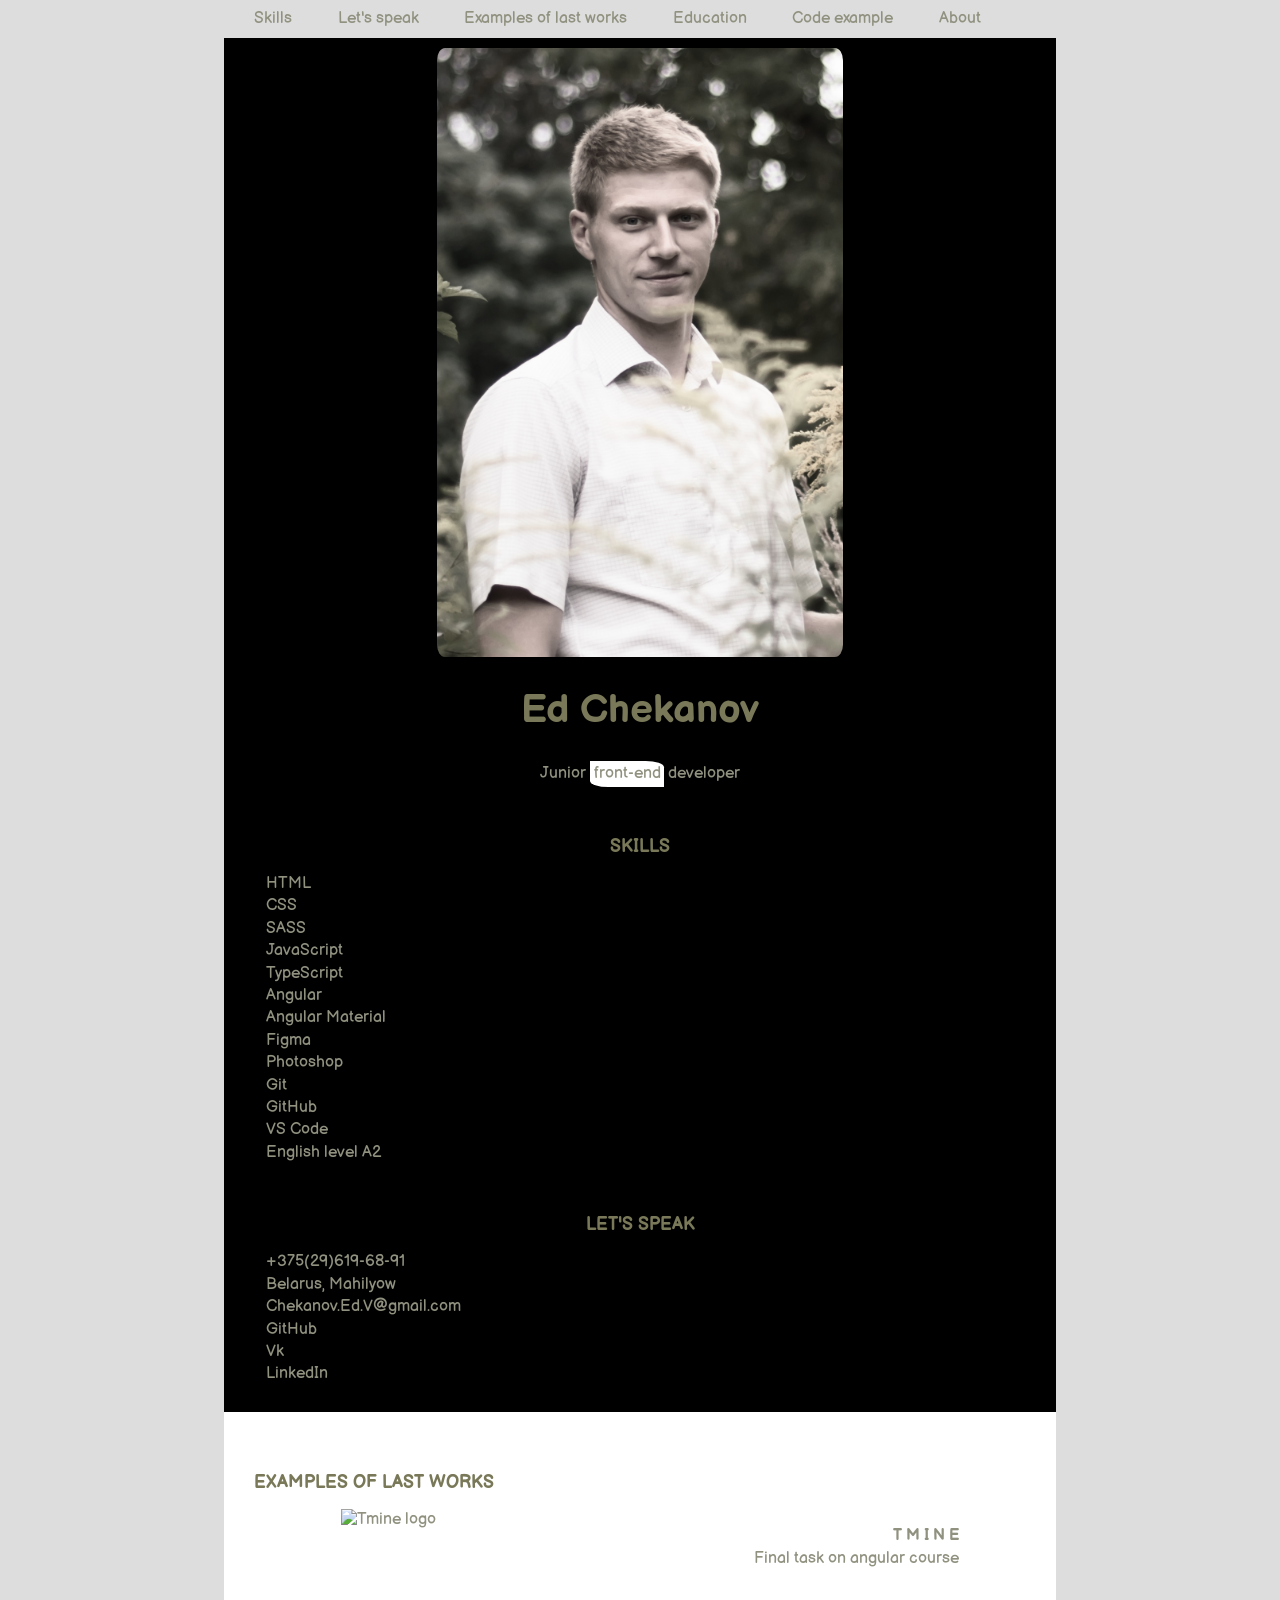
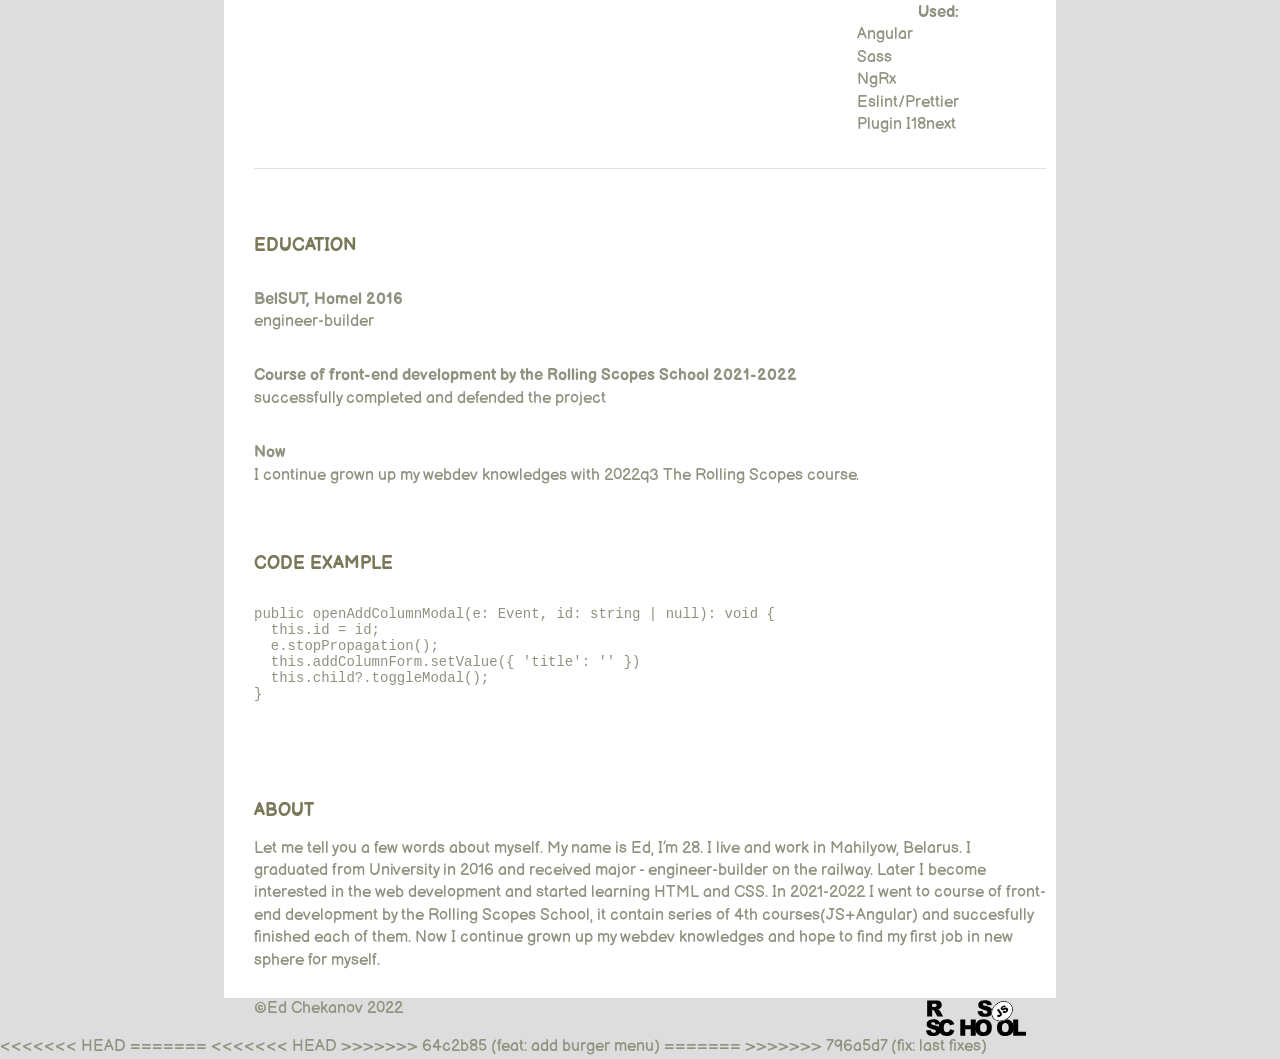
==== index.html @ 014e9450 "fix: text mistake" ====
<!DOCTYPE html>
<html lang="en">
  <head>
    <meta charset="UTF-8" />
    <meta http-equiv="X-UA-Compatible" content="IE=edge" />
    <meta name="viewport" content="width=device-width, initial-scale=1.0" />
    <link
      rel="stylesheet"
      href="//cdnjs.cloudflare.com/ajax/libs/highlight.js/9.15.9/styles/default.min.css"
    />
    <script src="//cdnjs.cloudflare.com/ajax/libs/highlight.js/9.15.9/highlight.min.js"></script>
    <script>
      hljs.initHighlightingOnLoad();
    </script>
    <link rel="preconnect" href="https://fonts.gstatic.com" />
    <link
      href="https://fonts.googleapis.com/css2?family=Balsamiq+Sans&display=swap"
      rel="stylesheet"
    />
    <link rel="shortcut icon" href="images/favicon.png" type="image/x-icon" />
    <link rel="stylesheet" type="text/css" href="styles/reseter.min.css" />
    <link rel="stylesheet" type="text/css" href="styles/main.css" />
    <title>Ed Chekanov</title>
  </head>

  <body>
    <div class="container">
      <header>
        <nav>
          <ul class="nav">
            <li class="nav-item">
              <a class="link scroll" href="#skills">Skills</a>
            </li>
            <!-- /.nav-item -->
            <li class="nav-item">
              <a class="link scroll" href="#speak">Let's speak</a>
            </li>
            <!-- /.nav-item -->
            <li class="nav-item">
              <a class="link scroll" href="#lastWorks"
                >Examples of last works</a
              >
            </li>
            <!-- /.nav-item -->
            <li class="nav-item">
              <a class="link scroll" href="#education">Education</a>
            </li>
            <!-- /.nav-item -->
            <li class="nav-item">
              <a class="link scroll" href="#code">Code example</a>
            </li>
            <!-- /.nav-item -->
            <li class="nav-item">
              <a class="link scroll" href="#about">About</a>
            </li>
            <!-- /.nav-item -->
            <li class="nav-item"></li>
            <!-- /.nav-item -->
          </ul>
          <!-- /.nav -->
        </nav>
        <button type="button" class="burger_btn open_burger">
          <span class="line"></span>
          <span class="line"></span>
          <span class="line"></span>
        </button>
      </header>
      <main>
        <section class="col-info">
          <img
            src="images/Ed-photo.jpg"
            alt="photo: Ed Chekanov"
            class="photo"
          />
          <h1 class="heading">Ed Chekanov</h1>
          <!-- /.heading -->
          <p class="subheading">Junior <mark>front-end</mark> developer</p>
          <!-- /.subheading -->
          <h2 id="skills" class="title">Skills</h2>
          <!-- /.title -->
          <ul class="skills list">
            <li>HTML</li>
            <li>CSS</li>
            <li>SASS</li>
            <li>JavaScript</li>
            <li>TypeScript</li>
            <li>Angular</li>
            <li>Angular Material</li>
            <li>Figma</li> 
            <li>Photoshop</li> 
            <li>Git</li> 
            <li>GitHub</li> 
            <li>VS Code</li>  
            <li>English level A2</li>
          </ul>
          <!-- /.skills.list -->
          <h2 id="speak" class="title">Let's speak</h2>
          <!-- /.title -->
          <ul class="list contacts">
            <li>
              <a href="tel:+375296196891" class="link"> +375(29)619-68-91 </a>
            </li>
            <li>Belarus, Mahilyow</li>
            <li>
              <a href="mailto:Chekanov.Ed.V@gmail.com" class="link">
                Chekanov.Ed.V@gmail.com
              </a>
            </li>
            <li>
              <a href="https://github.com/EdChekanov" class="link"> GitHub </a>
            </li>
            <li>
              <a href="https://vk.com/ed_chekanov" class="link"> Vk </a>
            </li>
            <li>
              <a
                href="https://www.linkedin.com/in/ed-chekanov-ab992422a/"
                class="link"
              >
                LinkedIn
              </a>
            </li>
          </ul>
          <!-- /.list contacts -->
        </section>
        <!-- /.col-info -->
        <section class="col-about">
          <h2 id="lastWorks" class="title">Examples of last works</h2>
          <!-- /.title -->
          <article class="works">
            <div class="works_img">
              <a
                href="https://github.com/EdChekanov/project-management-app"
                target="_blank"
              >
                <img src="https://raw.githubusercontent.com/EdChekanov/project-management-app/main/src/assets/images/tmine/TMINE_free-file%20(1).png" 
                     alt="Tmine logo"
                     class="hover">
              </a>
            </div>
            <div class="works_text">
              <h3 class="subtitle">T M I N E</h3>
              <!-- /.subtitle -->
              <p class="text">
                Final task on angular course
              </p>
              <!-- /.text -->
              <h3 class="subtitle">Used:</h3>
              <!-- /.subtitle -->
              <ul>
                <li class="text">Angular</li>
                <li class="text">Sass</li>
                <li class="text">NgRx</li>
                <li class="text">Eslint/Prettier</li>
                <li class="text">Plugin I18next</li>
              </ul>
            </div>
          </article>
          <hr>
          <h2 id="education" class="title">Education</h2>
          <!-- /.title -->
          <h3 class="subtitle">BelSUT, Homel 2016</h3>
          <!-- /.subtitle -->
          <p class="text">engineer-builder</p>
          <!-- /.text -->
          <h3 class="subtitle">Course of front-end development by the Rolling Scopes School 2021-2022</h3>
          <!-- /.subtitle -->
          <p class="text">successfully completed and defended the project</p>
          <!-- /.text -->
          <h3 class="subtitle">Now</h3>
          <!-- /.subtitle -->
          <p class="text">
            I continue grown up my webdev knowledges with 2022q3 The Rolling Scopes course.
          </p>
          <!-- /.text -->
          <h2 id="code" class="title">Code example</h2>
          <!-- /.title -->
          <pre class="text">
            <code class="ts">
public openAddColumnModal(e: Event, id: string | null): void {
  this.id = id;
  e.stopPropagation();
  this.addColumnForm.setValue({ 'title': '' })
  this.child?.toggleModal();
}
            </code>
          </pre>
          <!-- /.text -->
          <h2 id="about" class="title">About</h2>
          <!-- /.title -->
          <p class="text">
            Let me tell you a few words about myself. My name is Ed, I’m 28. I live and work in Mahilyow, Belarus.
            I graduated from University in 2016 and received major - engineer-builder on the railway. 
            Later I become interested in the web development and started learning HTML and CSS. 
            In 2021-2022 I went to course of front-end development by the Rolling Scopes School, it contain series of 4th courses(JS+Angular) and succesfully finished each of them. 
            Now I continue grown up my webdev knowledges and hope to find my first job in new sphere for myself.
          </p>
          <!-- /.text -->
        </section>
        <!-- /.col-about -->
      </main>
      <footer>
        <p class="text">
          <a href="https://github.com/EdChekanov" class="link"
            >&copy;Ed Chekanov</a
          >
          <!-- /.link -->
          2022
        </p>
        <!-- /.text -->
        <a href="https://rs.school/js/"
          ><img
            class="rss hover"
            src="images/rs_school_js.svg"
            alt="logo: rolling scope school"
        /></a>
      </footer>
    </div>
<<<<<<< HEAD
    <script src="script/scroll.js"></script>
    <script src="script/header-height.js"></script>
    <script src="script/main.js"></script>
=======
    <script src="scripts/scroll.js"></script>
    <script src="scripts/header-height.js"></script>
    <script src="scripts/burger.js"></script>
<<<<<<< HEAD
>>>>>>> 64c2b85 (feat: add burger menu)
=======
    <script src="scripts/score.js"></script>
>>>>>>> 796a5d7 (fix: last fixes)
  </body>
</html>
---- styles/reseter.min.css ----
@charset "UTF-8";*,::after,::before{box-sizing:border-box;scroll-behavior:auto}@media (prefers-reduced-motion:reduce){*,::after,::before{-webkit-animation-delay:-1ms;animation-delay:-1ms;-webkit-animation-duration:1ms;animation-duration:1ms;-webkit-animation-iteration-count:1;animation-iteration-count:1;background-attachment:initial;transition-delay:0s;transition-duration:0s}}html{font:400 1rem/1.5 system-ui,-apple-system,"Segoe UI",Roboto,Ubuntu,Cantarell,"Noto Sans",sans-serif,"Apple Color Emoji","Segoe UI Emoji","Segoe UI Symbol","Noto Color Emoji";background:inherit;vertical-align:baseline;word-break:normal;color:inherit;-webkit-text-size-adjust:100%;-webkit-tap-highlight-color:transparent}body{margin:0}article,aside,details,figcaption,figure,footer,header,hgroup,menu,nav,section{display:block}[tabindex="-1"]:focus:not(:focus-visible){outline:0}hr{margin:1rem 0;color:inherit;background-color:currentColor;border:0;opacity:.25;overflow:visible}hr:not([size]){height:1px}h1,h2,h3,h4,h5,h6{margin:0 initial .5rem;font:inherit inherit 500 unset/1.2 inherit}h1{font-size:calc(1.375rem + 1.5vw)}@media (min-width:1200px){h1{font-size:2.5rem}}h2{font-size:calc(1.325rem + .9vw)}@media (min-width:1200px){h2{font-size:2rem}}h3{font-size:calc(1.3rem + .6vw)}@media (min-width:1200px){h3{font-size:1.75rem}}h4{font-size:calc(1.275rem + .3vw)}@media (min-width:1200px){h4{font-size:1.5rem}}h5{font-size:1.25rem}h6{font-size:1rem}p{margin:0 0 1rem}abbr[data-bs-original-title],abbr[title],acronym[data-bs-original-title],acronym[title]{-webkit-text-decoration:underline dotted;text-decoration:underline dotted;cursor:help;-webkit-text-decoration-skip-ink:none;text-decoration-skip-ink:none}address{font:normal inherit inherit/inherit inherit;margin:0 0 1rem}ol,ul{padding-left:2rem}dl,ol,ul{margin:0 0 1rem}ol ol,ol ul,ul ol,ul ul{margin:0}nav li{list-style:none;padding:0}nav li::before{content:"​"}dt{font-weight:700}dd{margin-bottom:.5rem;margin-left:0}blockquote{margin:0 0 1rem}b,strong{font-weight:700}small{font-size:.875em}mark{padding:.2em;background-color:currentColor}sub,sup{position:relative;font-size:.75em;line-height:0;vertical-align:baseline}sub{bottom:-.25em}sup{top:-.5em}a{cursor:pointer;color:#3333e1;background-color:transparent;text-decoration:none;word-break:break-word}a:hover{color:#3434e0;text-decoration:underline}a:focus{outline:thin dotted}a:not([href]):not([class]):hover,a:not([href]):not(class){cursor:default;color:inherit;text-decoration:none}[tabindex],a,area,button,input,label,select,summary,textarea{touch-action:manipulation}code,kbd,pre,samp{font:1.05em "Fira Code","Cascadia Code",Consolas,Inconsolata,Monaco,Menlo,"Noto Mono","Roboto Mono","Droid Sans Mono","Ubuntu Mono","Ubuntu Monospace","Source Code Pro","Oxygen Mono","Liberation Mono","DejaVu Sans Mono","Bitstream Vera Sans Mono",monospace,"Apple Color Emoji","Segoe UI Emoji","Segoe UI Symbol","Noto Color Emoji"}pre{display:block;margin-top:0;margin-bottom:1rem;font-size:.875em;overflow:auto;-ms-overflow-style:scrollbar}pre code{font-size:inherit;color:inherit;word-break:normal}code{font-size:.875em;color:inherit;word-wrap:break-word}a>code{color:inherit}kbd{padding:.2rem .4rem;font-size:.875em;color:inherit;background-color:inherit;border-radius:.2rem}kbd kbd{padding:0;font-size:1em;font-weight:700}figure{margin:0 0 1rem}iframe,img,input,select,textarea{height:auto;max-width:100%}audio,canvas,iframe,img,svg,video{vertical-align:middle}svg:not([fill]){fill:currentColor}svg:not(:root){overflow:hidden}img{border:0;-ms-interpolation-mode:bicubic}table{caption-side:bottom;border-collapse:collapse;text-indent:0;border-color:currentColor}caption{padding-top:.5rem;padding-bottom:.5rem;color:inherit;text-align:left}th{text-align:inherit;text-align:-webkit-match-parent}tbody,td,tfoot,th,thead,tr{border-color:inherit;border-style:solid;border-width:0}label{display:inline-block}button{border-radius:0;text-transform:none}button:focus{outline:dotted 1px;outline:-webkit-focus-ring-color auto 5px}button,input{overflow:visible}button,input,optgroup,select,textarea{margin:0;font-family:inherit;font-size:inherit;line-height:inherit}button,input,select,textarea{background-color:transparent;border:1px solid WindowFrame;color:inherit;font:inherit;letter-spacing:inherit;padding:.25em .375em}button,select{text-transform:none}[role=button]{cursor:pointer}select{-moz-appearance:none;-webkit-appearance:none;text-transform:none;word-wrap:normal}select:not([multiple]):not([size]){background-image:"data:image/svg+xmlcharset=utf-8,%3Csvg xmlns='http://www.w3.org/2000/svg' width='16' height='4'%3E%3Cpath d='M4 0h6L7 4'/%3E%3C/svg%3E"}::-ms-expand{display:none}[list]::-webkit-calendar-picker-indicator{display:none}[type=button],[type=reset],[type=submit],button{-webkit-appearance:button}[type=button]:not(disabled),[type=reset]:not(disabled),[type=submit]:not(disabled),button:not(disabled){cursor:pointer}::-webkit-file-upload-button{font:inherit;-webkit-appearance:button}textarea{overflow:auto;-ms-overflow-style:scrollbar;resize:vertical;vertical-align:top}fieldset{min-width:0;padding:.35em .75em .625em;margin:0;border:1px solid inherit}legend{float:left;width:100%;padding:0;margin-bottom:.5rem;font-size:calc(1.275rem + .3vw);line-height:inherit;max-width:100%;white-space:normal}@media (max-width:1200px){legend{font-size:1.5rem}}legend+*{clear:left}dialog{background-color:inherit;border:solid;color:inherit;display:block;height:-webkit-fit-content;height:-moz-fit-content;height:fit-content;left:0;margin:auto;padding:1em;position:absolute;right:0;width:-webkit-fit-content;width:-moz-fit-content;width:fit-content}dialog:not([open]){display:none}::-webkit-datetime-edit-day-field,::-webkit-datetime-edit-fields-wrapper,::-webkit-datetime-edit-hour-field,::-webkit-datetime-edit-minute,::-webkit-datetime-edit-month-field,::-webkit-datetime-edit-text,::-webkit-datetime-edit-year-field{padding:0}::-webkit-inner-spin-button,::-webkit-outer-spin-button{height:auto}::-webkit-input-placeholder{color:inherit;opacity:.54}input::-webkit-input-placeholder{opacity:1}input::-moz-placeholder{opacity:1}input:-ms-input-placeholder{opacity:1}input::placeholder{opacity:1}[type=search]{outline-offset:-2px;-webkit-appearance:none;-moz-appearance:none;box-sizing:content-box}input[type=search]::-webkit-search-cancel-button,input[type=search]::-webkit-search-decoration,input[type=search]::-webkit-search-results-button,input[type=search]::-webkit-search-results-decoration{-webkit-appearance:none;-moz-appearance:none}[type=email],[type=number],[type=tel],[type=url]{direction:ltr}::-webkit-color-swatch-wrapper{padding:0}::-moz-focus-inner{padding:0;border-style:none}::-moz-ui-invalid{box-shadow:none}::-moz-focusring{outline:1px dotted ButtonText}output{display:inline-block}iframe{border:none}audio,canvas,video{display:inline;display:inline-block;zoom:1;max-width:100%}audio:not([controls]){display:none;height:0}summary{display:list-item;cursor:pointer}progress{display:inline-block;vertical-align:baseline}template{display:none}[hidden]{display:none}[aria-busy=true]{cursor:progress}[aria-controls]{cursor:pointer}[aria-disabled=true],[disabled]{cursor:not-allowed}[aria-hidden=false][hidden=false]{display:initial}[aria-hidden=false][hidden=false]:not(:focus){clip:rect(0,0,0,0);position:absolute}
---- styles/main.css ----
ul {
    list-style: none;
}
a {
    color: rgb(145, 145, 128);
    line-height: 140%;
}
body {
    font-family: 'Balsamiq Sans', cursive;
    color: rgb(145, 145, 128);
    line-height: 140%;
    background: #ddd;
}
.container {
    animation: pulsate 2s infinite;
    width: 65%;
    margin: 0 auto;
}

/* HEADER */
header {
    position: sticky;
    top: 0;
    display: flex;
    justify-content: center;
}
nav {
  width: 100%;
}
.nav {
    display: flex;
    justify-content: space-between;
    align-items: center;
    padding: 0 30px;
    margin: 0;
    min-height: 3vw;
    transition: 0.2s;
    background: rgb(221, 221, 221);
    position: relative;
}
.burger_btn {
    display: flex;
    flex-direction: column;
    align-items: center;
    justify-content: space-between;
    height: 5vw;
    width: 5vw;
    border: none;
}
.burger_btn:focus {
  outline: none;
}
.open_burger {
    position: relative;
    top: 10px;
    display: none;
    transition: 0.5s;
    transform: scale(1.5);
    margin-top: 20px;
    margin-right: 20px;
}
.line {
    background: rgb(121, 121, 89);
    height: 4px;
    width: 100%;
    transition: 1s;
    position: absolute;
    top: 0;
}
.open_burger .line:nth-child(2) {
    top: 30%;
}
.open_burger .line:last-child {
    top: 60%;
}
.close_burger .line:first-child {
    top: 30%;
    transform: rotate(1035deg);
}
.close_burger .line:nth-child(2) {
    opacity: 0;
}
.close_burger .line:last-child {
    top: 30%;
    transform: rotate(-1035deg);
}

/* INFO */

.col-info {
    width: 100%;
    background-color: #000;
    padding: 10px;
    text-align: center;
}
.photo {
    max-width: 50%;
    border-radius: 2%;
}
.title {
    margin-top: 50px;
    font-size: 18px;
    text-transform: uppercase;
}
.list {
    text-align: left;
}
.link:hover {
    opacity: 0.5;
    color: rgb(145, 145, 128);
    line-height: 140%;
    text-decoration: none;
}
.link:active {
    opacity: 0.2;
}
.link:focus {
    outline: none;
    text-decoration: underline;
    color: rgb(216, 66, 66);
}
mark {
  background-color: #fff;
  color: rgb(145, 145, 128);
  border-top-right-radius: 25%;
  border-bottom-left-radius: 25%;
}

/* ABOUT */

.col-about {
    width: 100%;
    background-color: #fff;
    padding: 10px;
    text-align: left;
    padding-left: 30px;
    display: flex;
    flex-direction: column;
}
.heading,
.title {
    color: rgb(121, 121, 89);
}
.heading {
    line-height: 100%;
}
.subtitle {
    font-size: 16px;
    margin-bottom: 0;
}
.works {
    display: flex;
    align-items: flex-start;
    justify-content: space-around;
}
.works_img {
    width: 30%;
}
.works_text {
    display: flex;
    flex-direction: column;
    align-items: flex-end;
}
.hover:hover {
  opacity: 0.7;
}
/* FOOTER  */

footer {
    display: flex;
    justify-content: space-between;
    align-items: center;
    padding: 0 30px;
}
.rss {
    width: 100px;
}

/* keyframe */

@keyframes pulsate {
    0% {
        box-shadow: 0 0 35px rgb(0, 0, 0);
    }
    50% {
        box-shadow: 0 0 70px rgb(0, 0, 0);
    }
    100% {
        box-shadow: 0 0 35px rgb(0, 0, 0);
    }
}

/* MEDIA */

@media (max-width:900px) {
    .container {
        width: 90%;
    }
}
@media (max-width:650px) {
    header {
        position: fixed;
        top: 0;
        width: 100%;
    }
    .nav {
        flex-direction: column;
        align-items: flex-start;
        width: 90%;
        background: rgba(221, 221, 221, 0.9);
        transition: 0.5s;
        border-bottom-right-radius: 100%;
        position: relative;
        top: -250px;
        left: -250px;
    }
    .nav-item {
        margin-right: auto;
    }
    .open_burger {
        display: flex;
    }
    .container {
        width: 100%;
        animation: none;
    }
    .title,
    .list,
    .subtitle,
    .text {
        font-size: 14px;
    }
}
@media (max-width:560px) {
    .col-info {
        width: 100%;
    }
    .col-about {
        width: 100%;
    }
    .photo {
        max-height: 70vh;
    }
    .col-about {
        text-align: center;
    }
    .close_burger {
        top: 10px;
    }
}
@media (max-width:260px) {
    .title,
    .list,
    .subtitle,
    .text {
        font-size: 12px;
    }
}
@media (max-width:200px) {
    .title,
    .list,
    .subtitle,
    .text {
        font-size: 10px;
    }
}
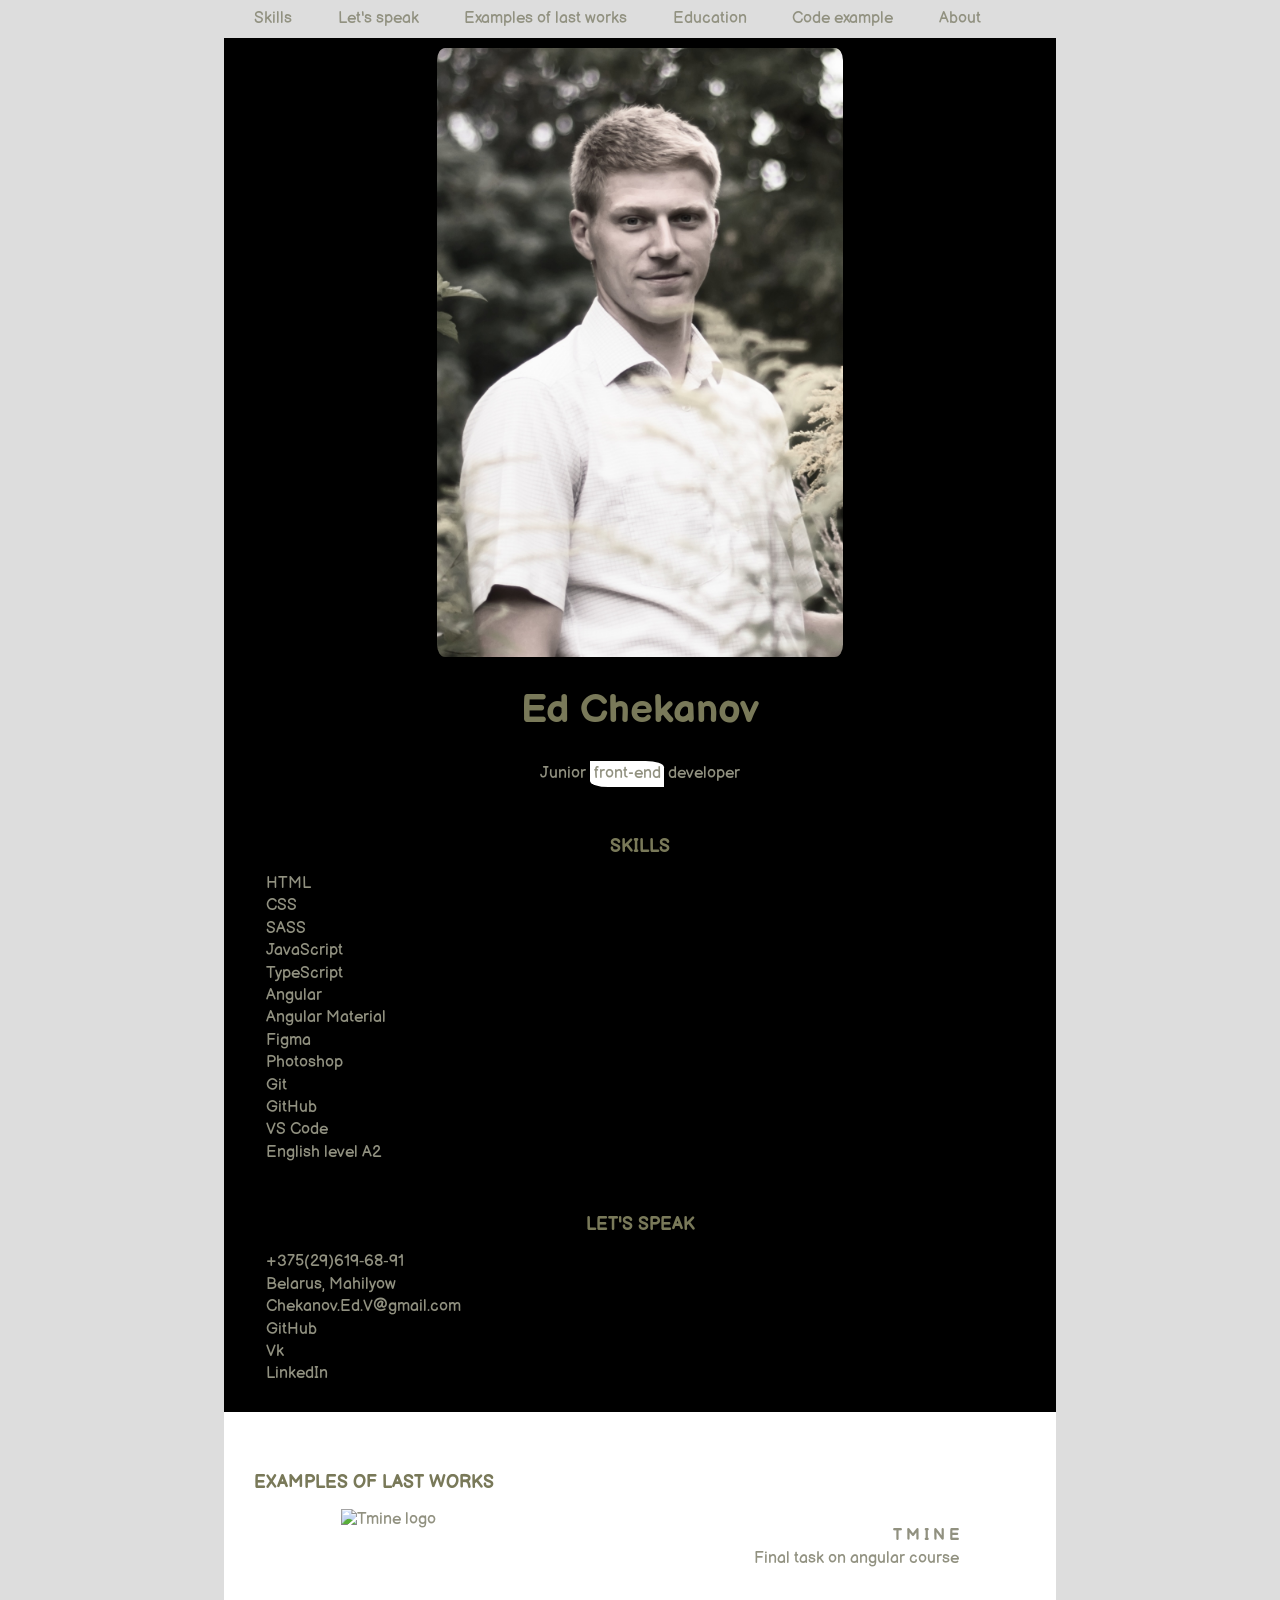
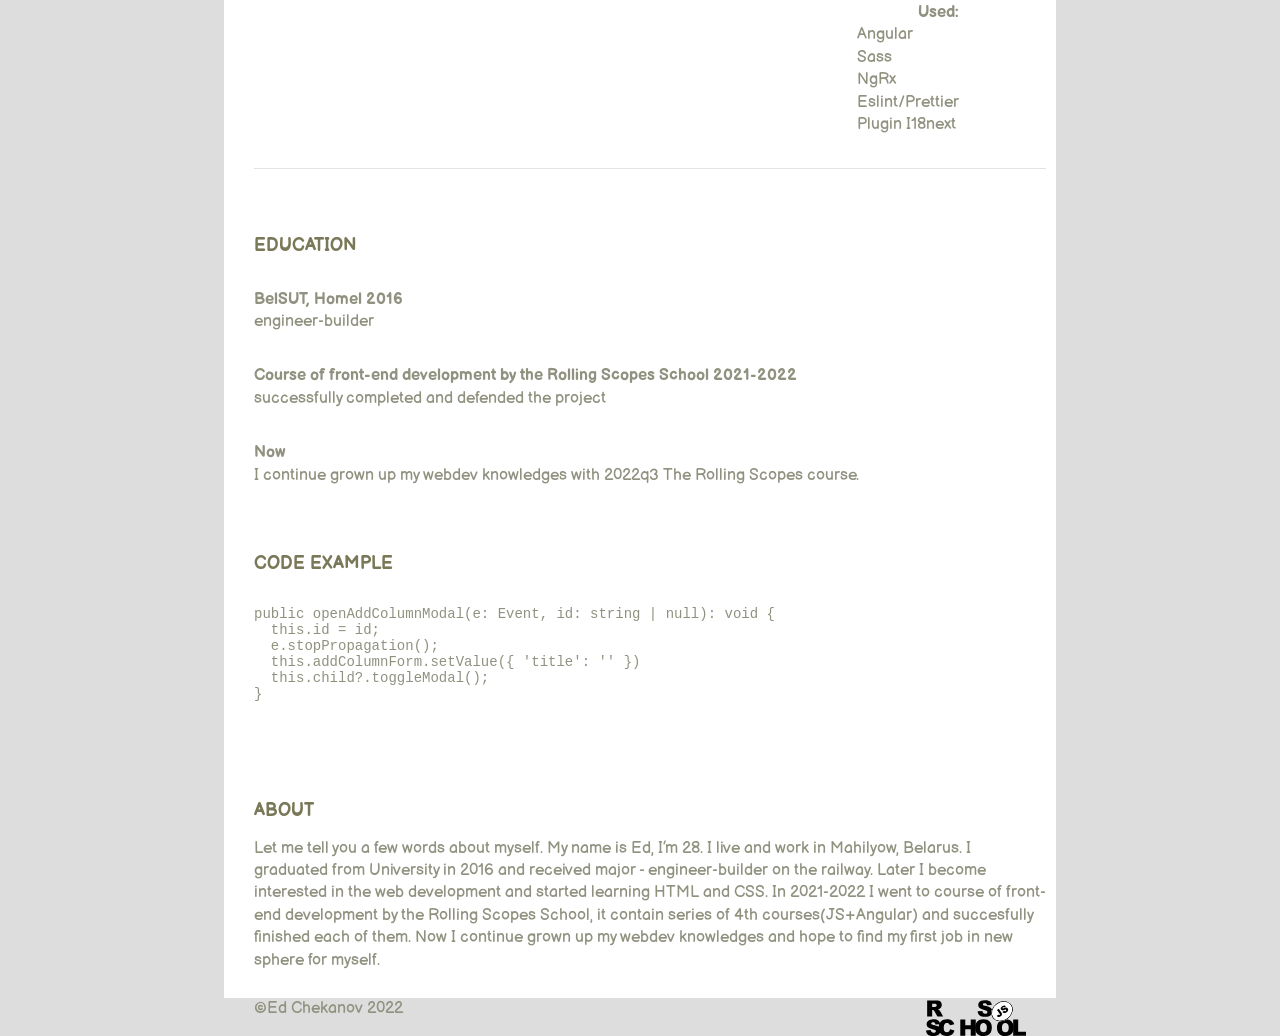
==== commit 2b794118: "fix: error according details" ====
--- a/index.html
+++ b/index.html
@@ -1,181 +1,164 @@
 <!DOCTYPE html>
 <html lang="en">
-  <head>
-    <meta charset="UTF-8" />
-    <meta http-equiv="X-UA-Compatible" content="IE=edge" />
-    <meta name="viewport" content="width=device-width, initial-scale=1.0" />
-    <link
-      rel="stylesheet"
-      href="//cdnjs.cloudflare.com/ajax/libs/highlight.js/9.15.9/styles/default.min.css"
-    />
-    <script src="//cdnjs.cloudflare.com/ajax/libs/highlight.js/9.15.9/highlight.min.js"></script>
-    <script>
-      hljs.initHighlightingOnLoad();
-    </script>
-    <link rel="preconnect" href="https://fonts.gstatic.com" />
-    <link
-      href="https://fonts.googleapis.com/css2?family=Balsamiq+Sans&display=swap"
-      rel="stylesheet"
-    />
-    <link rel="shortcut icon" href="images/favicon.png" type="image/x-icon" />
-    <link rel="stylesheet" type="text/css" href="styles/reseter.min.css" />
-    <link rel="stylesheet" type="text/css" href="styles/main.css" />
-    <title>Ed Chekanov</title>
-  </head>
 
-  <body>
-    <div class="container">
-      <header>
-        <nav>
-          <ul class="nav">
-            <li class="nav-item">
-              <a class="link scroll" href="#skills">Skills</a>
-            </li>
-            <!-- /.nav-item -->
-            <li class="nav-item">
-              <a class="link scroll" href="#speak">Let's speak</a>
-            </li>
-            <!-- /.nav-item -->
-            <li class="nav-item">
-              <a class="link scroll" href="#lastWorks"
-                >Examples of last works</a
-              >
-            </li>
-            <!-- /.nav-item -->
-            <li class="nav-item">
-              <a class="link scroll" href="#education">Education</a>
-            </li>
-            <!-- /.nav-item -->
-            <li class="nav-item">
-              <a class="link scroll" href="#code">Code example</a>
-            </li>
-            <!-- /.nav-item -->
-            <li class="nav-item">
-              <a class="link scroll" href="#about">About</a>
-            </li>
-            <!-- /.nav-item -->
-            <li class="nav-item"></li>
-            <!-- /.nav-item -->
-          </ul>
-          <!-- /.nav -->
-        </nav>
-        <button type="button" class="burger_btn open_burger">
-          <span class="line"></span>
-          <span class="line"></span>
-          <span class="line"></span>
-        </button>
-      </header>
-      <main>
-        <section class="col-info">
-          <img
-            src="images/Ed-photo.jpg"
-            alt="photo: Ed Chekanov"
-            class="photo"
-          />
-          <h1 class="heading">Ed Chekanov</h1>
-          <!-- /.heading -->
-          <p class="subheading">Junior <mark>front-end</mark> developer</p>
-          <!-- /.subheading -->
-          <h2 id="skills" class="title">Skills</h2>
-          <!-- /.title -->
-          <ul class="skills list">
-            <li>HTML</li>
-            <li>CSS</li>
-            <li>SASS</li>
-            <li>JavaScript</li>
-            <li>TypeScript</li>
-            <li>Angular</li>
-            <li>Angular Material</li>
-            <li>Figma</li> 
-            <li>Photoshop</li> 
-            <li>Git</li> 
-            <li>GitHub</li> 
-            <li>VS Code</li>  
-            <li>English level A2</li>
-          </ul>
-          <!-- /.skills.list -->
-          <h2 id="speak" class="title">Let's speak</h2>
-          <!-- /.title -->
-          <ul class="list contacts">
-            <li>
-              <a href="tel:+375296196891" class="link"> +375(29)619-68-91 </a>
-            </li>
-            <li>Belarus, Mahilyow</li>
-            <li>
-              <a href="mailto:Chekanov.Ed.V@gmail.com" class="link">
-                Chekanov.Ed.V@gmail.com
-              </a>
-            </li>
-            <li>
-              <a href="https://github.com/EdChekanov" class="link"> GitHub </a>
-            </li>
-            <li>
-              <a href="https://vk.com/ed_chekanov" class="link"> Vk </a>
-            </li>
-            <li>
-              <a
-                href="https://www.linkedin.com/in/ed-chekanov-ab992422a/"
-                class="link"
-              >
-                LinkedIn
-              </a>
-            </li>
-          </ul>
-          <!-- /.list contacts -->
-        </section>
-        <!-- /.col-info -->
-        <section class="col-about">
-          <h2 id="lastWorks" class="title">Examples of last works</h2>
-          <!-- /.title -->
-          <article class="works">
-            <div class="works_img">
-              <a
-                href="https://github.com/EdChekanov/project-management-app"
-                target="_blank"
-              >
-                <img src="https://raw.githubusercontent.com/EdChekanov/project-management-app/main/src/assets/images/tmine/TMINE_free-file%20(1).png" 
-                     alt="Tmine logo"
-                     class="hover">
-              </a>
-            </div>
-            <div class="works_text">
-              <h3 class="subtitle">T M I N E</h3>
-              <!-- /.subtitle -->
-              <p class="text">
-                Final task on angular course
-              </p>
-              <!-- /.text -->
-              <h3 class="subtitle">Used:</h3>
-              <!-- /.subtitle -->
-              <ul>
-                <li class="text">Angular</li>
-                <li class="text">Sass</li>
-                <li class="text">NgRx</li>
-                <li class="text">Eslint/Prettier</li>
-                <li class="text">Plugin I18next</li>
-              </ul>
-            </div>
-          </article>
-          <hr>
-          <h2 id="education" class="title">Education</h2>
-          <!-- /.title -->
-          <h3 class="subtitle">BelSUT, Homel 2016</h3>
-          <!-- /.subtitle -->
-          <p class="text">engineer-builder</p>
-          <!-- /.text -->
-          <h3 class="subtitle">Course of front-end development by the Rolling Scopes School 2021-2022</h3>
-          <!-- /.subtitle -->
-          <p class="text">successfully completed and defended the project</p>
-          <!-- /.text -->
-          <h3 class="subtitle">Now</h3>
-          <!-- /.subtitle -->
-          <p class="text">
-            I continue grown up my webdev knowledges with 2022q3 The Rolling Scopes course.
-          </p>
-          <!-- /.text -->
-          <h2 id="code" class="title">Code example</h2>
-          <!-- /.title -->
-          <pre class="text">
+<head>
+  <meta charset="UTF-8">
+  <meta http-equiv="X-UA-Compatible" content="IE=edge">
+  <meta name="viewport" content="width=device-width, initial-scale=1.0">
+  <link rel="stylesheet" href="//cdnjs.cloudflare.com/ajax/libs/highlight.js/9.15.9/styles/default.min.css">
+  <script src="//cdnjs.cloudflare.com/ajax/libs/highlight.js/9.15.9/highlight.min.js"></script>
+  <script>
+    hljs.initHighlightingOnLoad();
+  </script>
+  <link rel="preconnect" href="https://fonts.gstatic.com">
+  <link href="https://fonts.googleapis.com/css2?family=Balsamiq+Sans&display=swap" rel="stylesheet">
+  <link rel="shortcut icon" href="images/favicon.png" type="image/x-icon">
+  <link rel="stylesheet" type="text/css" href="styles/reseter.min.css">
+  <link rel="stylesheet" type="text/css" href="styles/main.css">
+  <title>Ed Chekanov</title>
+</head>
+
+<body>
+  <div class="container">
+    <header>
+      <nav>
+        <ul class="nav">
+          <li class="nav-item">
+            <a class="link scroll" href="#skills">Skills</a>
+          </li>
+          <!-- /.nav-item -->
+          <li class="nav-item">
+            <a class="link scroll" href="#speak">Let's speak</a>
+          </li>
+          <!-- /.nav-item -->
+          <li class="nav-item">
+            <a class="link scroll" href="#lastWorks">Examples of last works</a>
+          </li>
+          <!-- /.nav-item -->
+          <li class="nav-item">
+            <a class="link scroll" href="#education">Education</a>
+          </li>
+          <!-- /.nav-item -->
+          <li class="nav-item">
+            <a class="link scroll" href="#code">Code example</a>
+          </li>
+          <!-- /.nav-item -->
+          <li class="nav-item">
+            <a class="link scroll" href="#about">About</a>
+          </li>
+          <!-- /.nav-item -->
+          <li class="nav-item"></li>
+          <!-- /.nav-item -->
+        </ul>
+        <!-- /.nav -->
+      </nav>
+      <button type="button" role="menu" aria-label="menu toggler" class="burger_btn open_burger">
+        <span class="line"></span>
+        <span class="line"></span>
+        <span class="line"></span>
+      </button>
+    </header>
+    <main>
+      <section class="col-info">
+        <img src="images/Ed-photo.jpg" alt="photo: Ed Chekanov" class="photo">
+        <h1 class="heading">Ed Chekanov</h1>
+        <!-- /.heading -->
+        <p class="subheading">Junior <mark>front-end</mark> developer</p>
+        <!-- /.subheading -->
+        <h2 id="skills" class="title">Skills</h2>
+        <!-- /.title -->
+        <ul class="skills list">
+          <li>HTML</li>
+          <li>CSS</li>
+          <li>SASS</li>
+          <li>JavaScript</li>
+          <li>TypeScript</li>
+          <li>Angular</li>
+          <li>Angular Material</li>
+          <li>Figma</li>
+          <li>Photoshop</li>
+          <li>Git</li>
+          <li>GitHub</li>
+          <li>VS Code</li>
+          <li>English level A2</li>
+        </ul>
+        <!-- /.skills.list -->
+        <h2 id="speak" class="title">Let's speak</h2>
+        <!-- /.title -->
+        <ul class="list contacts">
+          <li>
+            <a href="tel:+375296196891" class="link"> +375(29)619&#8209;68&#8209;91 </a>
+          </li>
+          <li>Belarus, Mahilyow</li>
+          <li>
+            <a href="mailto:Chekanov.Ed.V@gmail.com" class="link">
+              Chekanov.Ed.V@gmail.com
+            </a>
+          </li>
+          <li>
+            <a href="https://github.com/EdChekanov" class="link"> GitHub </a>
+          </li>
+          <li>
+            <a href="https://vk.com/ed_chekanov" class="link"> Vk </a>
+          </li>
+          <li>
+            <a href="https://www.linkedin.com/in/ed-chekanov-ab992422a/" class="link">
+              LinkedIn
+            </a>
+          </li>
+        </ul>
+        <!-- /.list contacts -->
+      </section>
+      <!-- /.col-info -->
+      <section class="col-about">
+        <h2 id="lastWorks" class="title">Examples of last works</h2>
+        <!-- /.title -->
+        <article class="works">
+          <div class="works_img">
+            <a href="https://github.com/EdChekanov/project-management-app" target="_blank">
+              <img
+                src="https://raw.githubusercontent.com/EdChekanov/project-management-app/main/src/assets/images/tmine/TMINE_free-file%20(1).png"
+                alt="Tmine logo" class="hover">
+            </a>
+          </div>
+          <div class="works_text">
+            <h3 class="subtitle">T M I N E</h3>
+            <!-- /.subtitle -->
+            <p class="text">
+              Final task on angular course
+            </p>
+            <!-- /.text -->
+            <h3 class="subtitle">Used:</h3>
+            <!-- /.subtitle -->
+            <ul>
+              <li class="text">Angular</li>
+              <li class="text">Sass</li>
+              <li class="text">NgRx</li>
+              <li class="text">Eslint/Prettier</li>
+              <li class="text">Plugin I18next</li>
+            </ul>
+          </div>
+        </article>
+        <hr>
+        <h2 id="education" class="title">Education</h2>
+        <!-- /.title -->
+        <h3 class="subtitle">BelSUT, Homel 2016</h3>
+        <!-- /.subtitle -->
+        <p class="text">engineer-builder</p>
+        <!-- /.text -->
+        <h3 class="subtitle">Course of front-end development by the Rolling Scopes School 2021-2022</h3>
+        <!-- /.subtitle -->
+        <p class="text">successfully completed and defended the project</p>
+        <!-- /.text -->
+        <h3 class="subtitle">Now</h3>
+        <!-- /.subtitle -->
+        <p class="text">
+          I continue grown up my webdev knowledges with 2022q3 The Rolling Scopes course.
+        </p>
+        <!-- /.text -->
+        <h2 id="code" class="title">Code example</h2>
+        <!-- /.title -->
+        <pre class="text">
             <code class="ts">
 public openAddColumnModal(e: Event, id: string | null): void {
   this.id = id;
@@ -185,49 +168,36 @@
 }
             </code>
           </pre>
-          <!-- /.text -->
-          <h2 id="about" class="title">About</h2>
-          <!-- /.title -->
-          <p class="text">
-            Let me tell you a few words about myself. My name is Ed, I’m 28. I live and work in Mahilyow, Belarus.
-            I graduated from University in 2016 and received major - engineer-builder on the railway. 
-            Later I become interested in the web development and started learning HTML and CSS. 
-            In 2021-2022 I went to course of front-end development by the Rolling Scopes School, it contain series of 4th courses(JS+Angular) and succesfully finished each of them. 
-            Now I continue grown up my webdev knowledges and hope to find my first job in new sphere for myself.
-          </p>
-          <!-- /.text -->
-        </section>
-        <!-- /.col-about -->
-      </main>
-      <footer>
+        <!-- /.text -->
+        <h2 id="about" class="title">About</h2>
+        <!-- /.title -->
         <p class="text">
-          <a href="https://github.com/EdChekanov" class="link"
-            >&copy;Ed Chekanov</a
-          >
-          <!-- /.link -->
-          2022
+          Let me tell you a few words about myself. My name is Ed, I’m 28. I live and work in Mahilyow, Belarus.
+          I graduated from University in 2016 and received major - engineer-builder on the railway.
+          Later I become interested in the web development and started learning HTML and CSS.
+          In 2021-2022 I went to course of front-end development by the Rolling Scopes School, it contain series of 4th
+          courses(JS+Angular) and succesfully finished each of them.
+          Now I continue grown up my webdev knowledges and hope to find my first job in new sphere for myself.
         </p>
         <!-- /.text -->
-        <a href="https://rs.school/js/"
-          ><img
-            class="rss hover"
-            src="images/rs_school_js.svg"
-            alt="logo: rolling scope school"
-        /></a>
-      </footer>
-    </div>
-<<<<<<< HEAD
-    <script src="script/scroll.js"></script>
-    <script src="script/header-height.js"></script>
-    <script src="script/main.js"></script>
-=======
-    <script src="scripts/scroll.js"></script>
-    <script src="scripts/header-height.js"></script>
-    <script src="scripts/burger.js"></script>
-<<<<<<< HEAD
->>>>>>> 64c2b85 (feat: add burger menu)
-=======
-    <script src="scripts/score.js"></script>
->>>>>>> 796a5d7 (fix: last fixes)
-  </body>
-</html>
+      </section>
+      <!-- /.col-about -->
+    </main>
+    <footer>
+      <p class="text">
+        <a href="https://github.com/EdChekanov" class="link">&copy;Ed Chekanov</a>
+        <!-- /.link -->
+        2022
+      </p>
+      <!-- /.text -->
+      <a href="https://rs.school/js/"><img class="rss hover" src="images/rs_school_js.svg"
+          alt="logo: rolling scope school"></a>
+    </footer>
+  </div>
+  <script src="scripts/scroll.js"></script>
+  <script src="scripts/header-height.js"></script>
+  <script src="scripts/burger.js"></script>
+  <script src="scripts/score.js"></script>
+</body>
+
+</html>
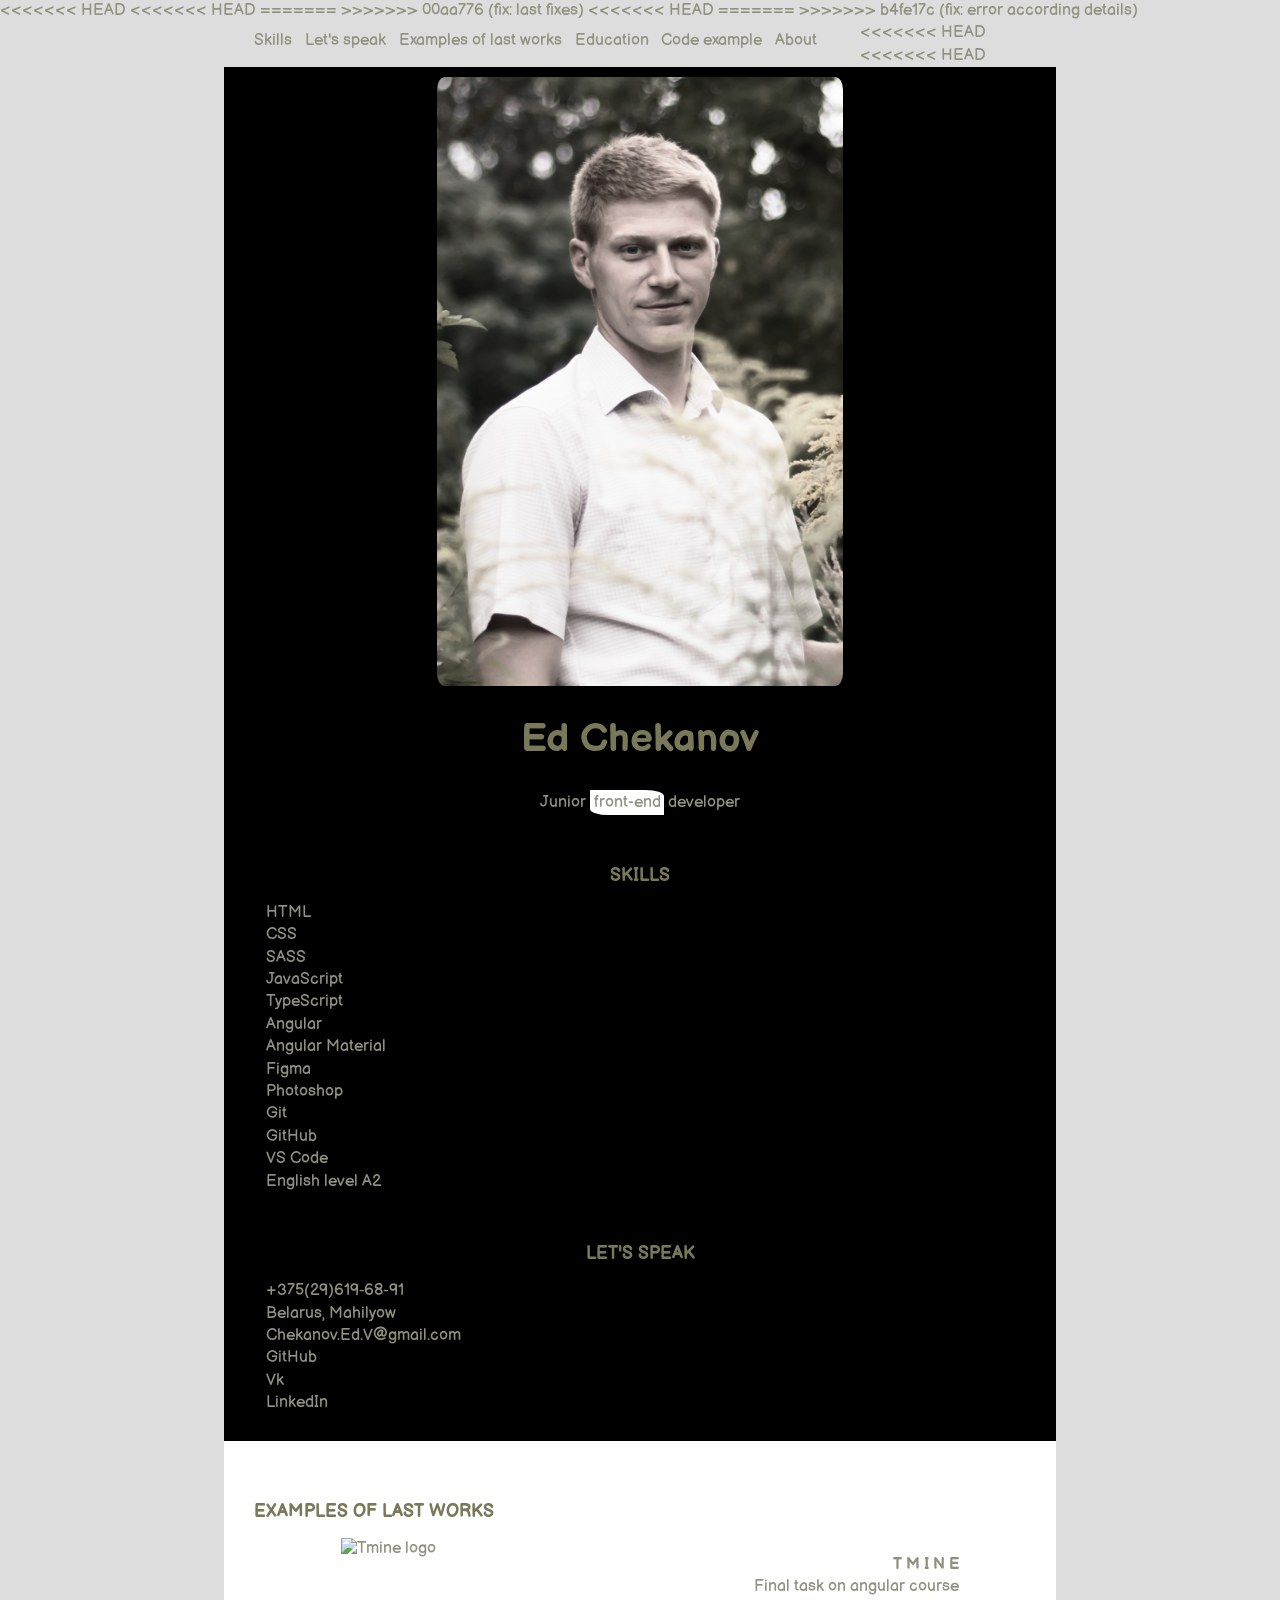
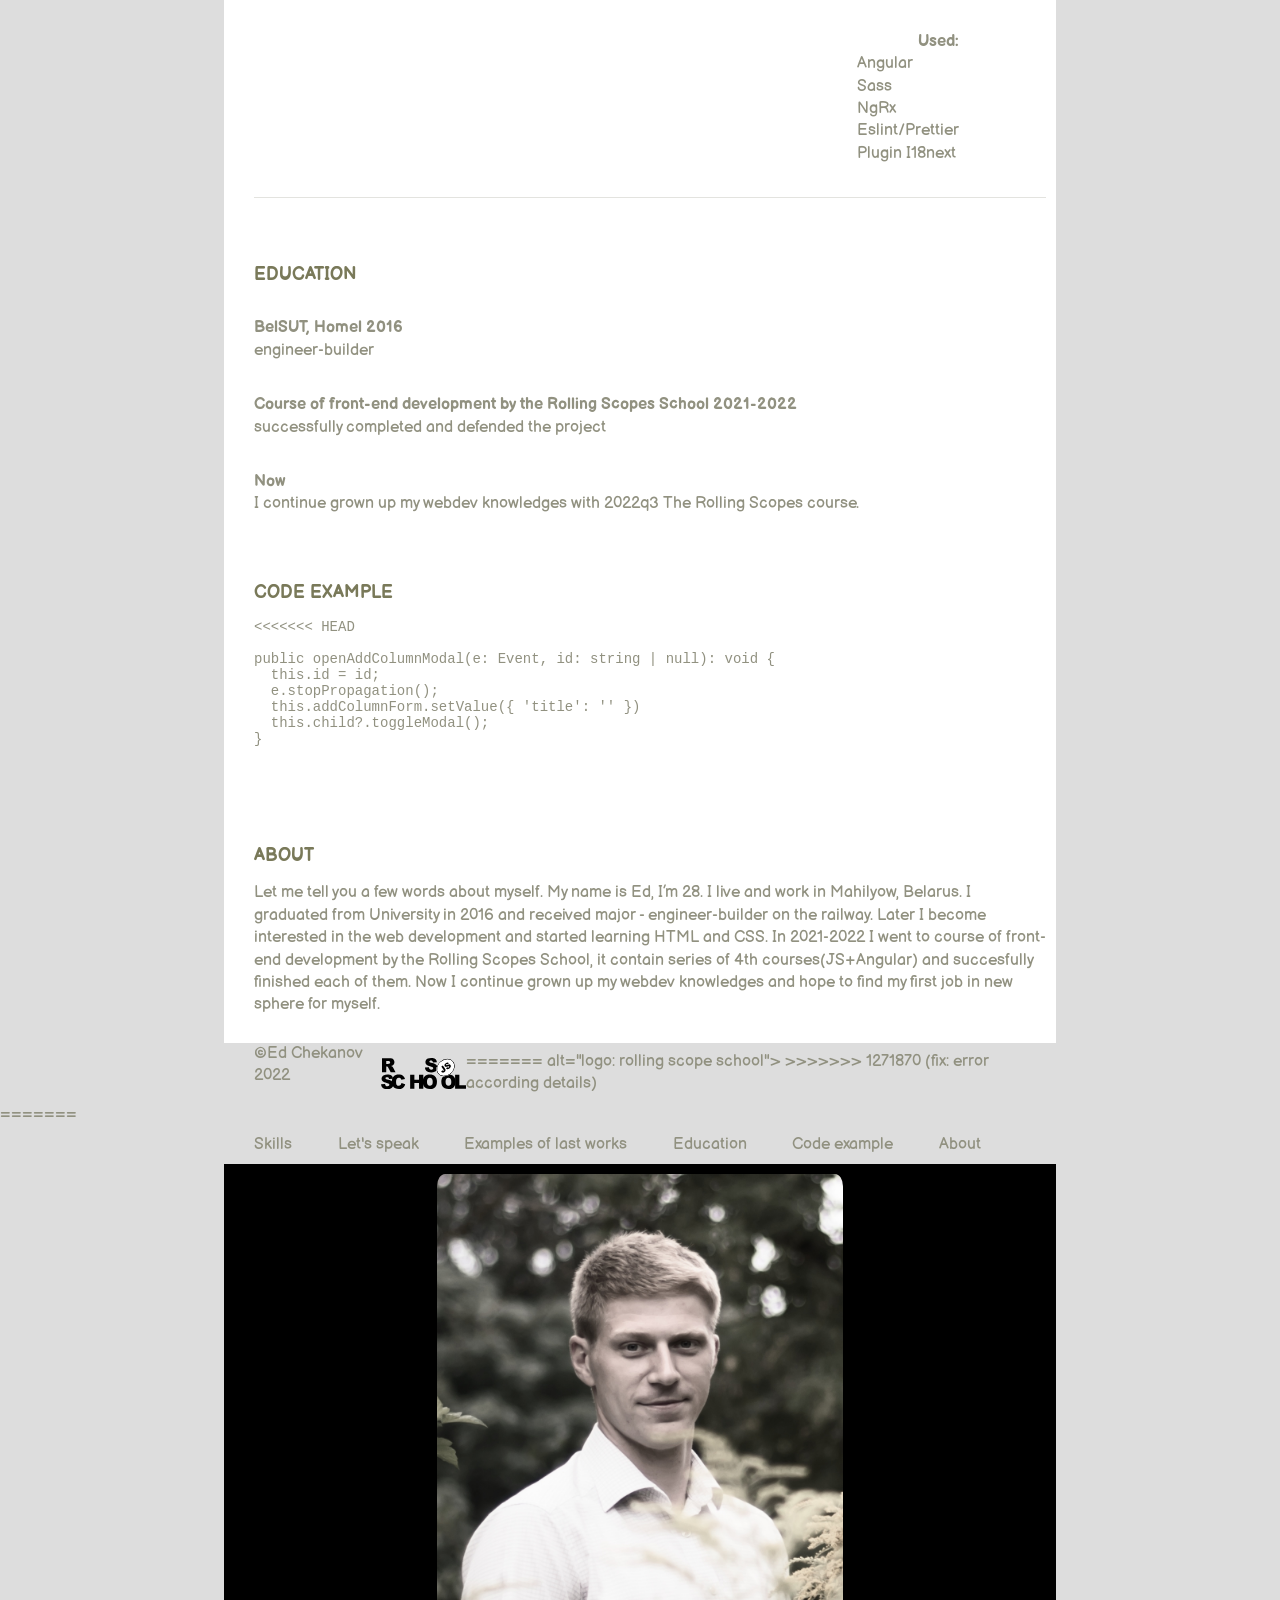
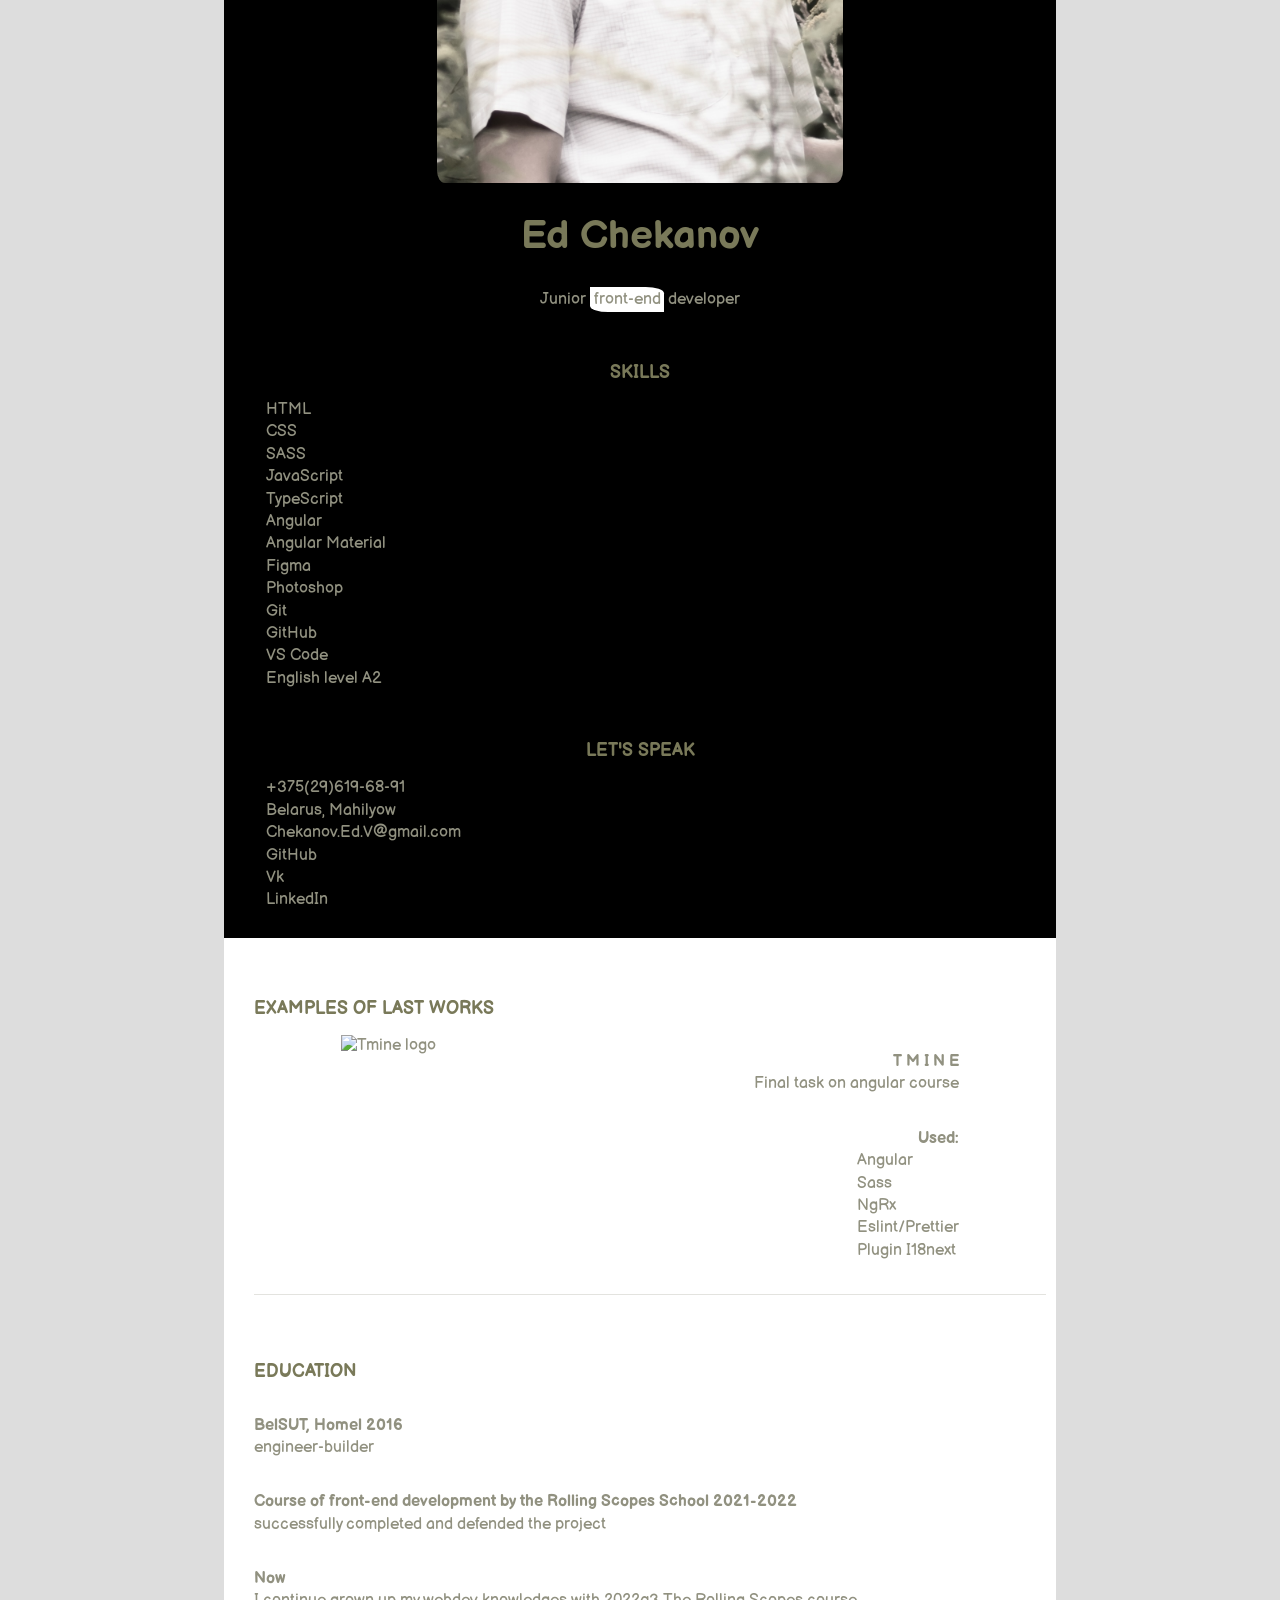
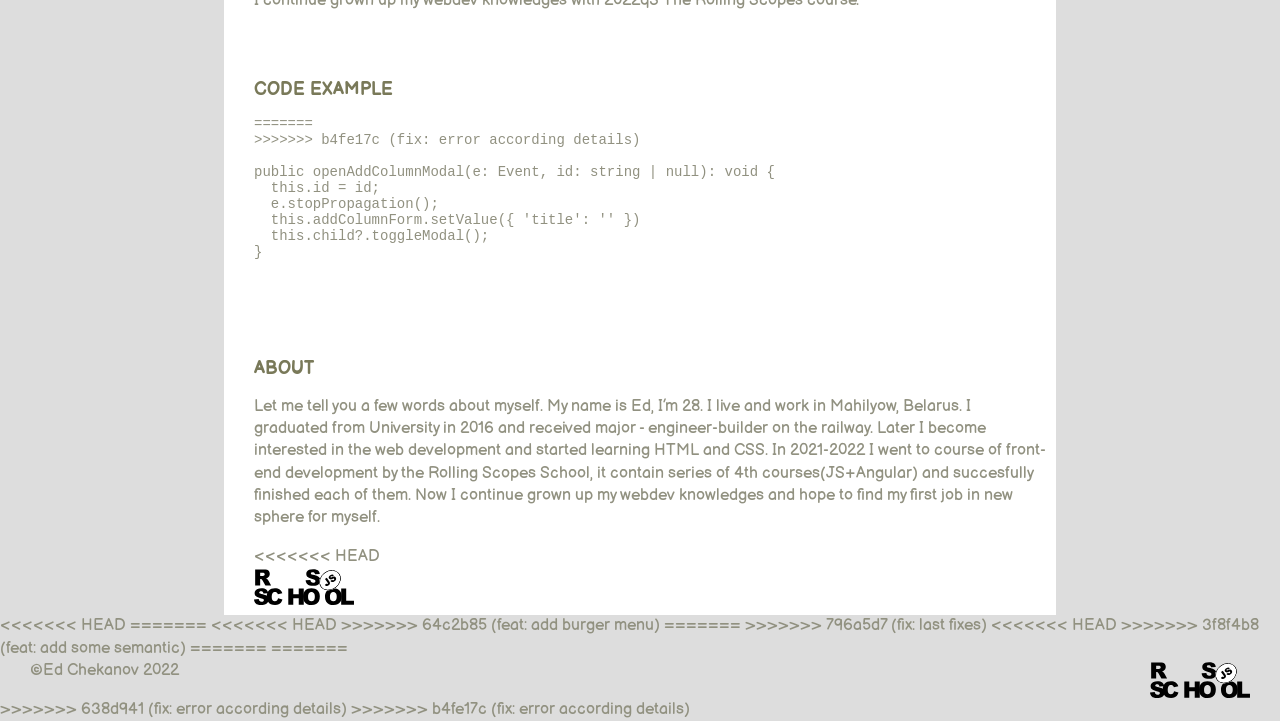
==== commit a4a9ce9d: "fix: error according details" ====
--- a/index.html
+++ b/index.html
@@ -1,6 +1,33 @@
 <!DOCTYPE html>
 <html lang="en">
-
+<<<<<<< HEAD
+<<<<<<< HEAD
+=======
+  <head>
+    <meta charset="UTF-8" />
+    <meta http-equiv="X-UA-Compatible" content="IE=edge" />
+    <meta name="viewport" content="width=device-width, initial-scale=1.0" />
+    <link
+      rel="stylesheet"
+      href="//cdnjs.cloudflare.com/ajax/libs/highlight.js/9.15.9/styles/default.min.css"
+    />
+    <script src="//cdnjs.cloudflare.com/ajax/libs/highlight.js/9.15.9/highlight.min.js"></script>
+    <script>
+      hljs.initHighlightingOnLoad();
+    </script>
+    <link rel="preconnect" href="https://fonts.gstatic.com" />
+    <link
+      href="https://fonts.googleapis.com/css2?family=Balsamiq+Sans&display=swap"
+      rel="stylesheet"
+    />
+    <link rel="shortcut icon" href="images/favicon.png" type="image/x-icon" />
+    <link rel="stylesheet" type="text/css" href="styles/reseter.min.css" />
+    <link rel="stylesheet" type="text/css" href="styles/main.css" />
+    <title>Ed Chekanov</title>
+  </head>
+>>>>>>> 00aa776 (fix: last fixes)
+
+<<<<<<< HEAD
 <head>
   <meta charset="UTF-8">
   <meta http-equiv="X-UA-Compatible" content="IE=edge">
@@ -18,6 +45,26 @@
   <title>Ed Chekanov</title>
 </head>
 
+=======
+
+<head>
+  <meta charset="UTF-8">
+  <meta http-equiv="X-UA-Compatible" content="IE=edge">
+  <meta name="viewport" content="width=device-width, initial-scale=1.0">
+  <link rel="stylesheet" href="//cdnjs.cloudflare.com/ajax/libs/highlight.js/9.15.9/styles/default.min.css">
+  <script src="//cdnjs.cloudflare.com/ajax/libs/highlight.js/9.15.9/highlight.min.js"></script>
+  <script>
+    hljs.initHighlightingOnLoad();
+  </script>
+  <link rel="preconnect" href="https://fonts.gstatic.com">
+  <link href="https://fonts.googleapis.com/css2?family=Balsamiq+Sans&display=swap" rel="stylesheet">
+  <link rel="shortcut icon" href="images/favicon.png" type="image/x-icon">
+  <link rel="stylesheet" type="text/css" href="styles/reseter.min.css">
+  <link rel="stylesheet" type="text/css" href="styles/main.css">
+  <title>Ed Chekanov</title>
+</head>
+
+>>>>>>> b4fe17c (fix: error according details)
 <body>
   <div class="container">
     <header>
@@ -52,7 +99,15 @@
         </ul>
         <!-- /.nav -->
       </nav>
-      <button type="button" role="menu" aria-label="menu toggler" class="burger_btn open_burger">
+<<<<<<< HEAD
+<<<<<<< HEAD
+      <button type="button" class="burger_btn open_burger">
+=======
+      <button type="button" role="menu" class="burger_btn open_burger">
+>>>>>>> 1271870 (fix: error according details)
+=======
+      <button type="button" class="burger_btn open_burger">
+>>>>>>> b4fe17c (fix: error according details)
         <span class="line"></span>
         <span class="line"></span>
         <span class="line"></span>
@@ -159,6 +214,7 @@
         <h2 id="code" class="title">Code example</h2>
         <!-- /.title -->
         <pre class="text">
+<<<<<<< HEAD
             <code class="ts">
 public openAddColumnModal(e: Event, id: string | null): void {
   this.id = id;
@@ -191,7 +247,11 @@
       </p>
       <!-- /.text -->
       <a href="https://rs.school/js/"><img class="rss hover" src="images/rs_school_js.svg"
+<<<<<<< HEAD
+          alt="logo: rolling scope school" /></a>
+=======
           alt="logo: rolling scope school"></a>
+>>>>>>> 1271870 (fix: error according details)
     </footer>
   </div>
   <script src="scripts/scroll.js"></script>
@@ -200,4 +260,232 @@
   <script src="scripts/score.js"></script>
 </body>
 
-</html>+</html>
+=======
+  <body>
+    <div class="container">
+      <header>
+        <nav>
+          <ul class="nav">
+            <li class="nav-item">
+              <a class="link scroll" href="#skills">Skills</a>
+            </li>
+            <!-- /.nav-item -->
+            <li class="nav-item">
+              <a class="link scroll" href="#speak">Let's speak</a>
+            </li>
+            <!-- /.nav-item -->
+            <li class="nav-item">
+              <a class="link scroll" href="#lastWorks"
+                >Examples of last works</a
+              >
+            </li>
+            <!-- /.nav-item -->
+            <li class="nav-item">
+              <a class="link scroll" href="#education">Education</a>
+            </li>
+            <!-- /.nav-item -->
+            <li class="nav-item">
+              <a class="link scroll" href="#code">Code example</a>
+            </li>
+            <!-- /.nav-item -->
+            <li class="nav-item">
+              <a class="link scroll" href="#about">About</a>
+            </li>
+            <!-- /.nav-item -->
+            <li class="nav-item"></li>
+            <!-- /.nav-item -->
+          </ul>
+          <!-- /.nav -->
+        </nav>
+        <button type="button" class="burger_btn open_burger">
+          <span class="line"></span>
+          <span class="line"></span>
+          <span class="line"></span>
+        </button>
+      </header>
+      <main>
+        <section class="col-info">
+          <img
+            src="images/Ed-photo.jpg"
+            alt="photo: Ed Chekanov"
+            class="photo"
+          />
+          <h1 class="heading">Ed Chekanov</h1>
+          <!-- /.heading -->
+          <p class="subheading">Junior <mark>front-end</mark> developer</p>
+          <!-- /.subheading -->
+          <h2 id="skills" class="title">Skills</h2>
+          <!-- /.title -->
+          <ul class="skills list">
+            <li>HTML</li>
+            <li>CSS</li>
+            <li>SASS</li>
+            <li>JavaScript</li>
+            <li>TypeScript</li>
+            <li>Angular</li>
+            <li>Angular Material</li>
+            <li>Figma</li> 
+            <li>Photoshop</li> 
+            <li>Git</li> 
+            <li>GitHub</li> 
+            <li>VS Code</li>  
+            <li>English level A2</li>
+          </ul>
+          <!-- /.skills.list -->
+          <h2 id="speak" class="title">Let's speak</h2>
+          <!-- /.title -->
+          <ul class="list contacts">
+            <li>
+              <a href="tel:+375296196891" class="link"> +375(29)619-68-91 </a>
+            </li>
+            <li>Belarus, Mahilyow</li>
+            <li>
+              <a href="mailto:Chekanov.Ed.V@gmail.com" class="link">
+                Chekanov.Ed.V@gmail.com
+              </a>
+            </li>
+            <li>
+              <a href="https://github.com/EdChekanov" class="link"> GitHub </a>
+            </li>
+            <li>
+              <a href="https://vk.com/ed_chekanov" class="link"> Vk </a>
+            </li>
+            <li>
+              <a
+                href="https://www.linkedin.com/in/ed-chekanov-ab992422a/"
+                class="link"
+              >
+                LinkedIn
+              </a>
+            </li>
+          </ul>
+          <!-- /.list contacts -->
+        </section>
+        <!-- /.col-info -->
+        <section class="col-about">
+          <h2 id="lastWorks" class="title">Examples of last works</h2>
+          <!-- /.title -->
+          <article class="works">
+            <div class="works_img">
+              <a
+                href="https://github.com/EdChekanov/project-management-app"
+                target="_blank"
+              >
+                <img src="https://raw.githubusercontent.com/EdChekanov/project-management-app/main/src/assets/images/tmine/TMINE_free-file%20(1).png" 
+                     alt="Tmine logo"
+                     class="hover">
+              </a>
+            </div>
+            <div class="works_text">
+              <h3 class="subtitle">T M I N E</h3>
+              <!-- /.subtitle -->
+              <p class="text">
+                Final task on angular course
+              </p>
+              <!-- /.text -->
+              <h3 class="subtitle">Used:</h3>
+              <!-- /.subtitle -->
+              <ul>
+                <li class="text">Angular</li>
+                <li class="text">Sass</li>
+                <li class="text">NgRx</li>
+                <li class="text">Eslint/Prettier</li>
+                <li class="text">Plugin I18next</li>
+              </ul>
+            </div>
+          </article>
+          <hr>
+          <h2 id="education" class="title">Education</h2>
+          <!-- /.title -->
+          <h3 class="subtitle">BelSUT, Homel 2016</h3>
+          <!-- /.subtitle -->
+          <p class="text">engineer-builder</p>
+          <!-- /.text -->
+          <h3 class="subtitle">Course of front-end development by the Rolling Scopes School 2021-2022</h3>
+          <!-- /.subtitle -->
+          <p class="text">successfully completed and defended the project</p>
+          <!-- /.text -->
+          <h3 class="subtitle">Now</h3>
+          <!-- /.subtitle -->
+          <p class="text">
+            I continue grown up my webdev knowledges with 2022q3 The Rolling Scopes course.
+          </p>
+          <!-- /.text -->
+          <h2 id="code" class="title">Code example</h2>
+          <!-- /.title -->
+          <pre class="text">
+=======
+>>>>>>> b4fe17c (fix: error according details)
+            <code class="ts">
+public openAddColumnModal(e: Event, id: string | null): void {
+  this.id = id;
+  e.stopPropagation();
+  this.addColumnForm.setValue({ 'title': '' })
+  this.child?.toggleModal();
+}
+            </code>
+          </pre>
+        <!-- /.text -->
+        <h2 id="about" class="title">About</h2>
+        <!-- /.title -->
+        <p class="text">
+          Let me tell you a few words about myself. My name is Ed, I’m 28. I live and work in Mahilyow, Belarus.
+          I graduated from University in 2016 and received major - engineer-builder on the railway.
+          Later I become interested in the web development and started learning HTML and CSS.
+          In 2021-2022 I went to course of front-end development by the Rolling Scopes School, it contain series of 4th
+          courses(JS+Angular) and succesfully finished each of them.
+          Now I continue grown up my webdev knowledges and hope to find my first job in new sphere for myself.
+        </p>
+        <!-- /.text -->
+<<<<<<< HEAD
+        <a href="https://rs.school/js/"
+          ><img
+            class="rss hover"
+            src="images/rs_school_js.svg"
+            alt="logo: rolling scope school"
+        /></a>
+      </footer>
+    </div>
+<<<<<<< HEAD
+    <script src="script/scroll.js"></script>
+    <script src="script/header-height.js"></script>
+    <script src="script/main.js"></script>
+=======
+    <script src="scripts/scroll.js"></script>
+    <script src="scripts/header-height.js"></script>
+    <script src="scripts/burger.js"></script>
+<<<<<<< HEAD
+>>>>>>> 64c2b85 (feat: add burger menu)
+=======
+    <script src="scripts/score.js"></script>
+>>>>>>> 796a5d7 (fix: last fixes)
+  </body>
+</html>
+<<<<<<< HEAD
+>>>>>>> 3f8f4b8 (feat: add some semantic)
+=======
+=======
+      </section>
+      <!-- /.col-about -->
+    </main>
+    <footer>
+      <p class="text">
+        <a href="https://github.com/EdChekanov" class="link">&copy;Ed Chekanov</a>
+        <!-- /.link -->
+        2022
+      </p>
+      <!-- /.text -->
+      <a href="https://rs.school/js/"><img class="rss hover" src="images/rs_school_js.svg"
+          alt="logo: rolling scope school" /></a>
+    </footer>
+  </div>
+  <script src="scripts/scroll.js"></script>
+  <script src="scripts/header-height.js"></script>
+  <script src="scripts/burger.js"></script>
+  <script src="scripts/score.js"></script>
+</body>
+
+</html>
+>>>>>>> 638d941 (fix: error according details)
+>>>>>>> b4fe17c (fix: error according details)
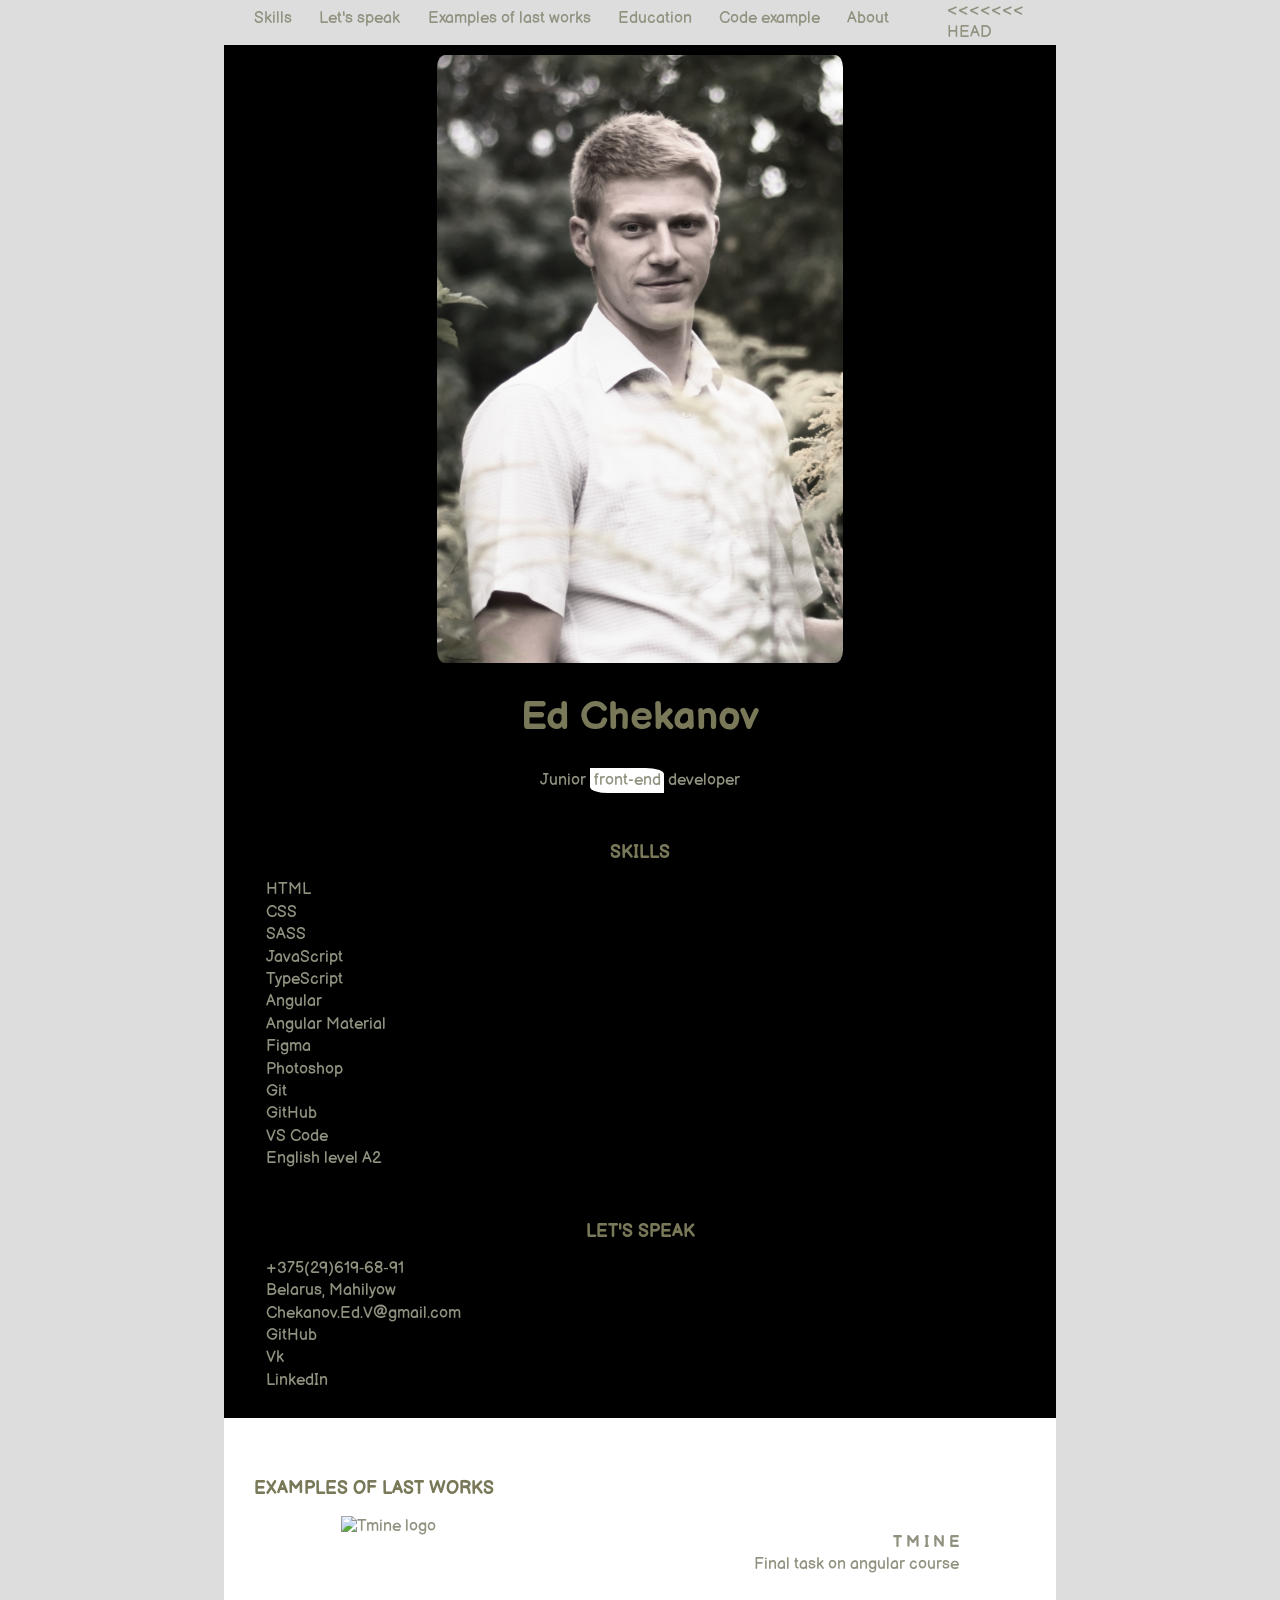
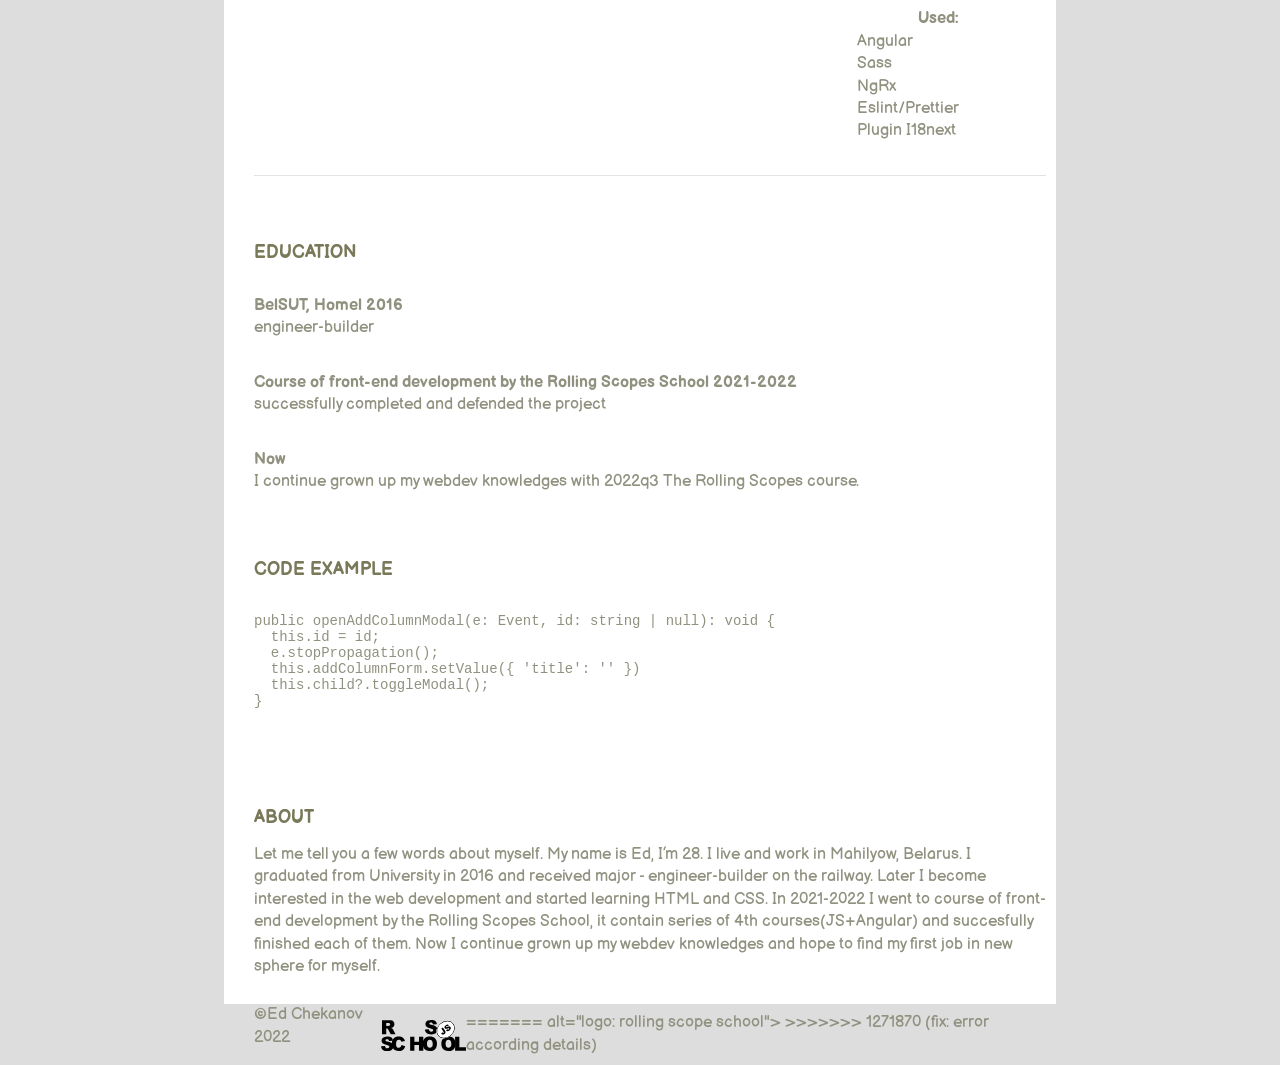
==== commit 859b5f46: "fix: error according details" ====
--- a/index.html
+++ b/index.html
@@ -1,51 +1,5 @@
 <!DOCTYPE html>
 <html lang="en">
-<<<<<<< HEAD
-<<<<<<< HEAD
-=======
-  <head>
-    <meta charset="UTF-8" />
-    <meta http-equiv="X-UA-Compatible" content="IE=edge" />
-    <meta name="viewport" content="width=device-width, initial-scale=1.0" />
-    <link
-      rel="stylesheet"
-      href="//cdnjs.cloudflare.com/ajax/libs/highlight.js/9.15.9/styles/default.min.css"
-    />
-    <script src="//cdnjs.cloudflare.com/ajax/libs/highlight.js/9.15.9/highlight.min.js"></script>
-    <script>
-      hljs.initHighlightingOnLoad();
-    </script>
-    <link rel="preconnect" href="https://fonts.gstatic.com" />
-    <link
-      href="https://fonts.googleapis.com/css2?family=Balsamiq+Sans&display=swap"
-      rel="stylesheet"
-    />
-    <link rel="shortcut icon" href="images/favicon.png" type="image/x-icon" />
-    <link rel="stylesheet" type="text/css" href="styles/reseter.min.css" />
-    <link rel="stylesheet" type="text/css" href="styles/main.css" />
-    <title>Ed Chekanov</title>
-  </head>
->>>>>>> 00aa776 (fix: last fixes)
-
-<<<<<<< HEAD
-<head>
-  <meta charset="UTF-8">
-  <meta http-equiv="X-UA-Compatible" content="IE=edge">
-  <meta name="viewport" content="width=device-width, initial-scale=1.0">
-  <link rel="stylesheet" href="//cdnjs.cloudflare.com/ajax/libs/highlight.js/9.15.9/styles/default.min.css">
-  <script src="//cdnjs.cloudflare.com/ajax/libs/highlight.js/9.15.9/highlight.min.js"></script>
-  <script>
-    hljs.initHighlightingOnLoad();
-  </script>
-  <link rel="preconnect" href="https://fonts.gstatic.com">
-  <link href="https://fonts.googleapis.com/css2?family=Balsamiq+Sans&display=swap" rel="stylesheet">
-  <link rel="shortcut icon" href="images/favicon.png" type="image/x-icon">
-  <link rel="stylesheet" type="text/css" href="styles/reseter.min.css">
-  <link rel="stylesheet" type="text/css" href="styles/main.css">
-  <title>Ed Chekanov</title>
-</head>
-
-=======
 
 <head>
   <meta charset="UTF-8">
@@ -64,7 +18,6 @@
   <title>Ed Chekanov</title>
 </head>
 
->>>>>>> b4fe17c (fix: error according details)
 <body>
   <div class="container">
     <header>
@@ -100,14 +53,10 @@
         <!-- /.nav -->
       </nav>
 <<<<<<< HEAD
-<<<<<<< HEAD
       <button type="button" class="burger_btn open_burger">
 =======
       <button type="button" role="menu" class="burger_btn open_burger">
 >>>>>>> 1271870 (fix: error according details)
-=======
-      <button type="button" class="burger_btn open_burger">
->>>>>>> b4fe17c (fix: error according details)
         <span class="line"></span>
         <span class="line"></span>
         <span class="line"></span>
@@ -214,7 +163,6 @@
         <h2 id="code" class="title">Code example</h2>
         <!-- /.title -->
         <pre class="text">
-<<<<<<< HEAD
             <code class="ts">
 public openAddColumnModal(e: Event, id: string | null): void {
   this.id = id;
@@ -260,232 +208,4 @@
   <script src="scripts/score.js"></script>
 </body>
 
-</html>
-=======
-  <body>
-    <div class="container">
-      <header>
-        <nav>
-          <ul class="nav">
-            <li class="nav-item">
-              <a class="link scroll" href="#skills">Skills</a>
-            </li>
-            <!-- /.nav-item -->
-            <li class="nav-item">
-              <a class="link scroll" href="#speak">Let's speak</a>
-            </li>
-            <!-- /.nav-item -->
-            <li class="nav-item">
-              <a class="link scroll" href="#lastWorks"
-                >Examples of last works</a
-              >
-            </li>
-            <!-- /.nav-item -->
-            <li class="nav-item">
-              <a class="link scroll" href="#education">Education</a>
-            </li>
-            <!-- /.nav-item -->
-            <li class="nav-item">
-              <a class="link scroll" href="#code">Code example</a>
-            </li>
-            <!-- /.nav-item -->
-            <li class="nav-item">
-              <a class="link scroll" href="#about">About</a>
-            </li>
-            <!-- /.nav-item -->
-            <li class="nav-item"></li>
-            <!-- /.nav-item -->
-          </ul>
-          <!-- /.nav -->
-        </nav>
-        <button type="button" class="burger_btn open_burger">
-          <span class="line"></span>
-          <span class="line"></span>
-          <span class="line"></span>
-        </button>
-      </header>
-      <main>
-        <section class="col-info">
-          <img
-            src="images/Ed-photo.jpg"
-            alt="photo: Ed Chekanov"
-            class="photo"
-          />
-          <h1 class="heading">Ed Chekanov</h1>
-          <!-- /.heading -->
-          <p class="subheading">Junior <mark>front-end</mark> developer</p>
-          <!-- /.subheading -->
-          <h2 id="skills" class="title">Skills</h2>
-          <!-- /.title -->
-          <ul class="skills list">
-            <li>HTML</li>
-            <li>CSS</li>
-            <li>SASS</li>
-            <li>JavaScript</li>
-            <li>TypeScript</li>
-            <li>Angular</li>
-            <li>Angular Material</li>
-            <li>Figma</li> 
-            <li>Photoshop</li> 
-            <li>Git</li> 
-            <li>GitHub</li> 
-            <li>VS Code</li>  
-            <li>English level A2</li>
-          </ul>
-          <!-- /.skills.list -->
-          <h2 id="speak" class="title">Let's speak</h2>
-          <!-- /.title -->
-          <ul class="list contacts">
-            <li>
-              <a href="tel:+375296196891" class="link"> +375(29)619-68-91 </a>
-            </li>
-            <li>Belarus, Mahilyow</li>
-            <li>
-              <a href="mailto:Chekanov.Ed.V@gmail.com" class="link">
-                Chekanov.Ed.V@gmail.com
-              </a>
-            </li>
-            <li>
-              <a href="https://github.com/EdChekanov" class="link"> GitHub </a>
-            </li>
-            <li>
-              <a href="https://vk.com/ed_chekanov" class="link"> Vk </a>
-            </li>
-            <li>
-              <a
-                href="https://www.linkedin.com/in/ed-chekanov-ab992422a/"
-                class="link"
-              >
-                LinkedIn
-              </a>
-            </li>
-          </ul>
-          <!-- /.list contacts -->
-        </section>
-        <!-- /.col-info -->
-        <section class="col-about">
-          <h2 id="lastWorks" class="title">Examples of last works</h2>
-          <!-- /.title -->
-          <article class="works">
-            <div class="works_img">
-              <a
-                href="https://github.com/EdChekanov/project-management-app"
-                target="_blank"
-              >
-                <img src="https://raw.githubusercontent.com/EdChekanov/project-management-app/main/src/assets/images/tmine/TMINE_free-file%20(1).png" 
-                     alt="Tmine logo"
-                     class="hover">
-              </a>
-            </div>
-            <div class="works_text">
-              <h3 class="subtitle">T M I N E</h3>
-              <!-- /.subtitle -->
-              <p class="text">
-                Final task on angular course
-              </p>
-              <!-- /.text -->
-              <h3 class="subtitle">Used:</h3>
-              <!-- /.subtitle -->
-              <ul>
-                <li class="text">Angular</li>
-                <li class="text">Sass</li>
-                <li class="text">NgRx</li>
-                <li class="text">Eslint/Prettier</li>
-                <li class="text">Plugin I18next</li>
-              </ul>
-            </div>
-          </article>
-          <hr>
-          <h2 id="education" class="title">Education</h2>
-          <!-- /.title -->
-          <h3 class="subtitle">BelSUT, Homel 2016</h3>
-          <!-- /.subtitle -->
-          <p class="text">engineer-builder</p>
-          <!-- /.text -->
-          <h3 class="subtitle">Course of front-end development by the Rolling Scopes School 2021-2022</h3>
-          <!-- /.subtitle -->
-          <p class="text">successfully completed and defended the project</p>
-          <!-- /.text -->
-          <h3 class="subtitle">Now</h3>
-          <!-- /.subtitle -->
-          <p class="text">
-            I continue grown up my webdev knowledges with 2022q3 The Rolling Scopes course.
-          </p>
-          <!-- /.text -->
-          <h2 id="code" class="title">Code example</h2>
-          <!-- /.title -->
-          <pre class="text">
-=======
->>>>>>> b4fe17c (fix: error according details)
-            <code class="ts">
-public openAddColumnModal(e: Event, id: string | null): void {
-  this.id = id;
-  e.stopPropagation();
-  this.addColumnForm.setValue({ 'title': '' })
-  this.child?.toggleModal();
-}
-            </code>
-          </pre>
-        <!-- /.text -->
-        <h2 id="about" class="title">About</h2>
-        <!-- /.title -->
-        <p class="text">
-          Let me tell you a few words about myself. My name is Ed, I’m 28. I live and work in Mahilyow, Belarus.
-          I graduated from University in 2016 and received major - engineer-builder on the railway.
-          Later I become interested in the web development and started learning HTML and CSS.
-          In 2021-2022 I went to course of front-end development by the Rolling Scopes School, it contain series of 4th
-          courses(JS+Angular) and succesfully finished each of them.
-          Now I continue grown up my webdev knowledges and hope to find my first job in new sphere for myself.
-        </p>
-        <!-- /.text -->
-<<<<<<< HEAD
-        <a href="https://rs.school/js/"
-          ><img
-            class="rss hover"
-            src="images/rs_school_js.svg"
-            alt="logo: rolling scope school"
-        /></a>
-      </footer>
-    </div>
-<<<<<<< HEAD
-    <script src="script/scroll.js"></script>
-    <script src="script/header-height.js"></script>
-    <script src="script/main.js"></script>
-=======
-    <script src="scripts/scroll.js"></script>
-    <script src="scripts/header-height.js"></script>
-    <script src="scripts/burger.js"></script>
-<<<<<<< HEAD
->>>>>>> 64c2b85 (feat: add burger menu)
-=======
-    <script src="scripts/score.js"></script>
->>>>>>> 796a5d7 (fix: last fixes)
-  </body>
-</html>
-<<<<<<< HEAD
->>>>>>> 3f8f4b8 (feat: add some semantic)
-=======
-=======
-      </section>
-      <!-- /.col-about -->
-    </main>
-    <footer>
-      <p class="text">
-        <a href="https://github.com/EdChekanov" class="link">&copy;Ed Chekanov</a>
-        <!-- /.link -->
-        2022
-      </p>
-      <!-- /.text -->
-      <a href="https://rs.school/js/"><img class="rss hover" src="images/rs_school_js.svg"
-          alt="logo: rolling scope school" /></a>
-    </footer>
-  </div>
-  <script src="scripts/scroll.js"></script>
-  <script src="scripts/header-height.js"></script>
-  <script src="scripts/burger.js"></script>
-  <script src="scripts/score.js"></script>
-</body>
-
-</html>
->>>>>>> 638d941 (fix: error according details)
->>>>>>> b4fe17c (fix: error according details)
+</html>
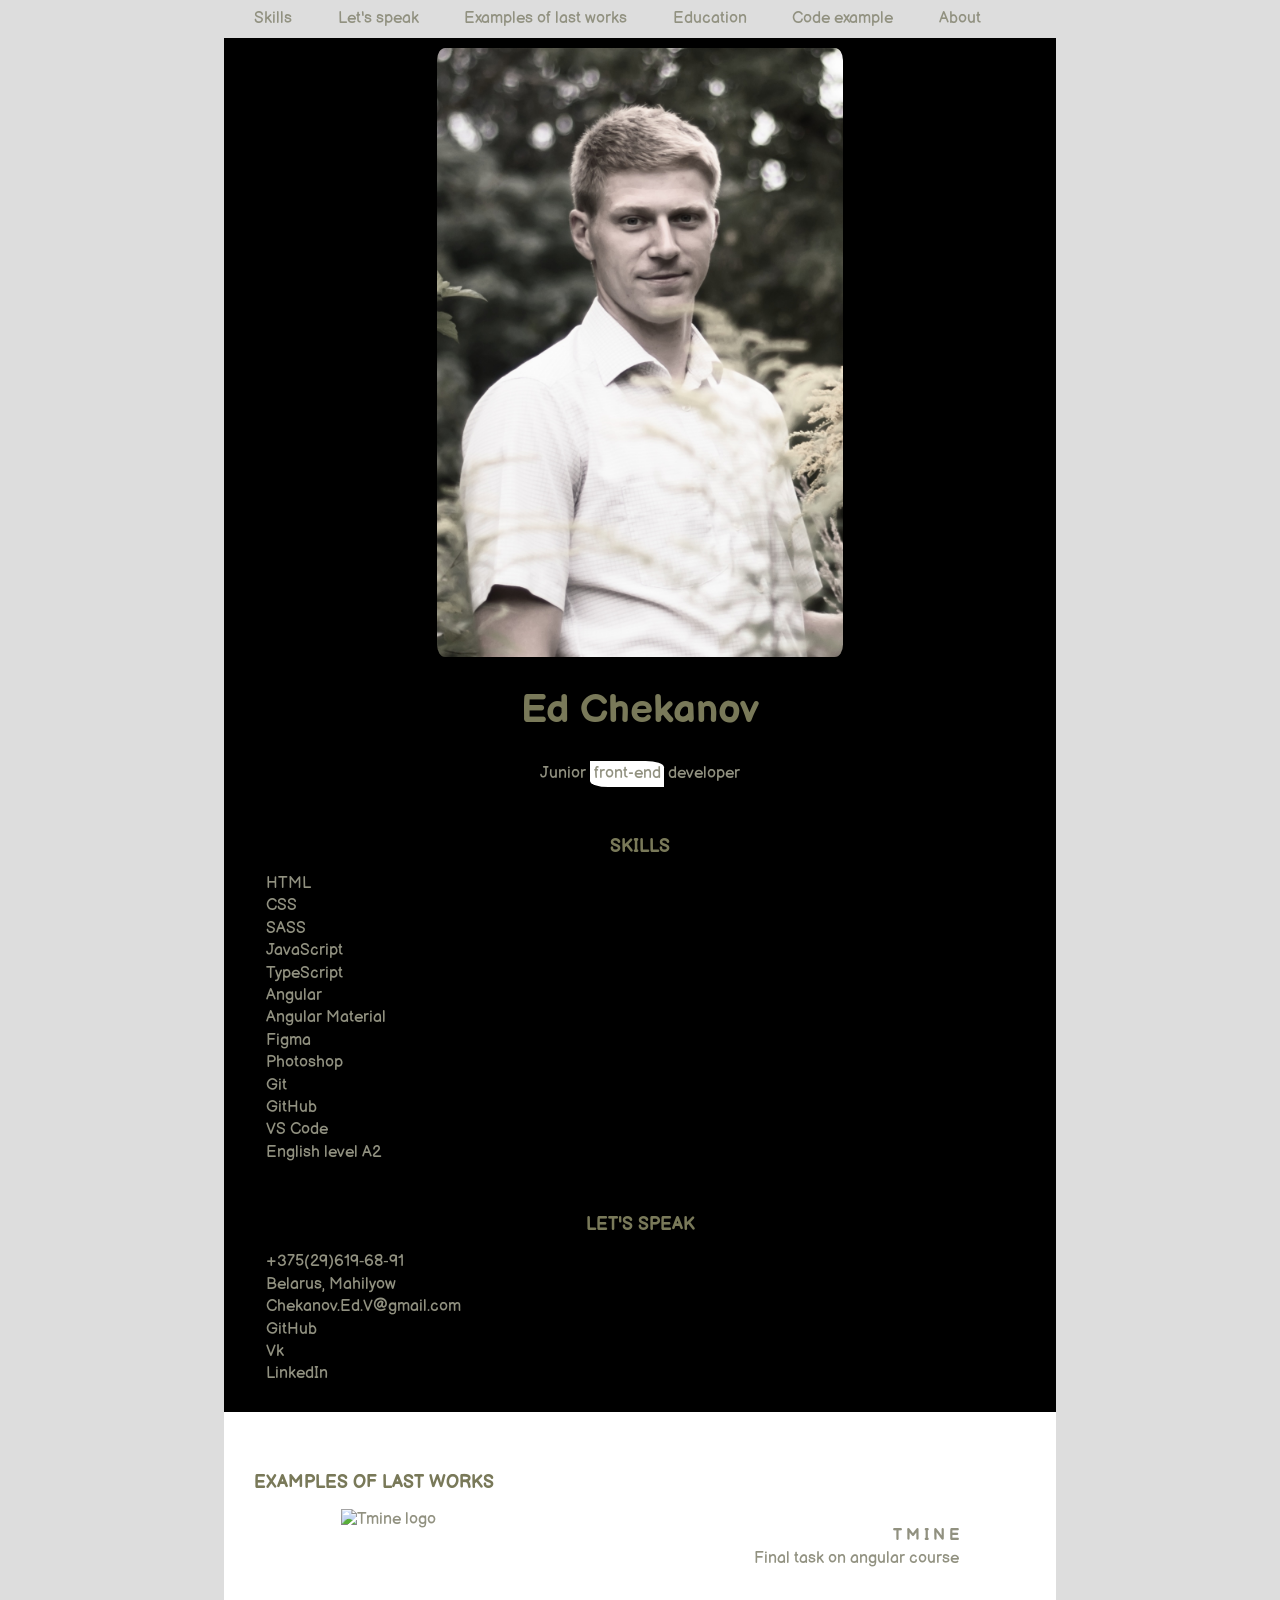
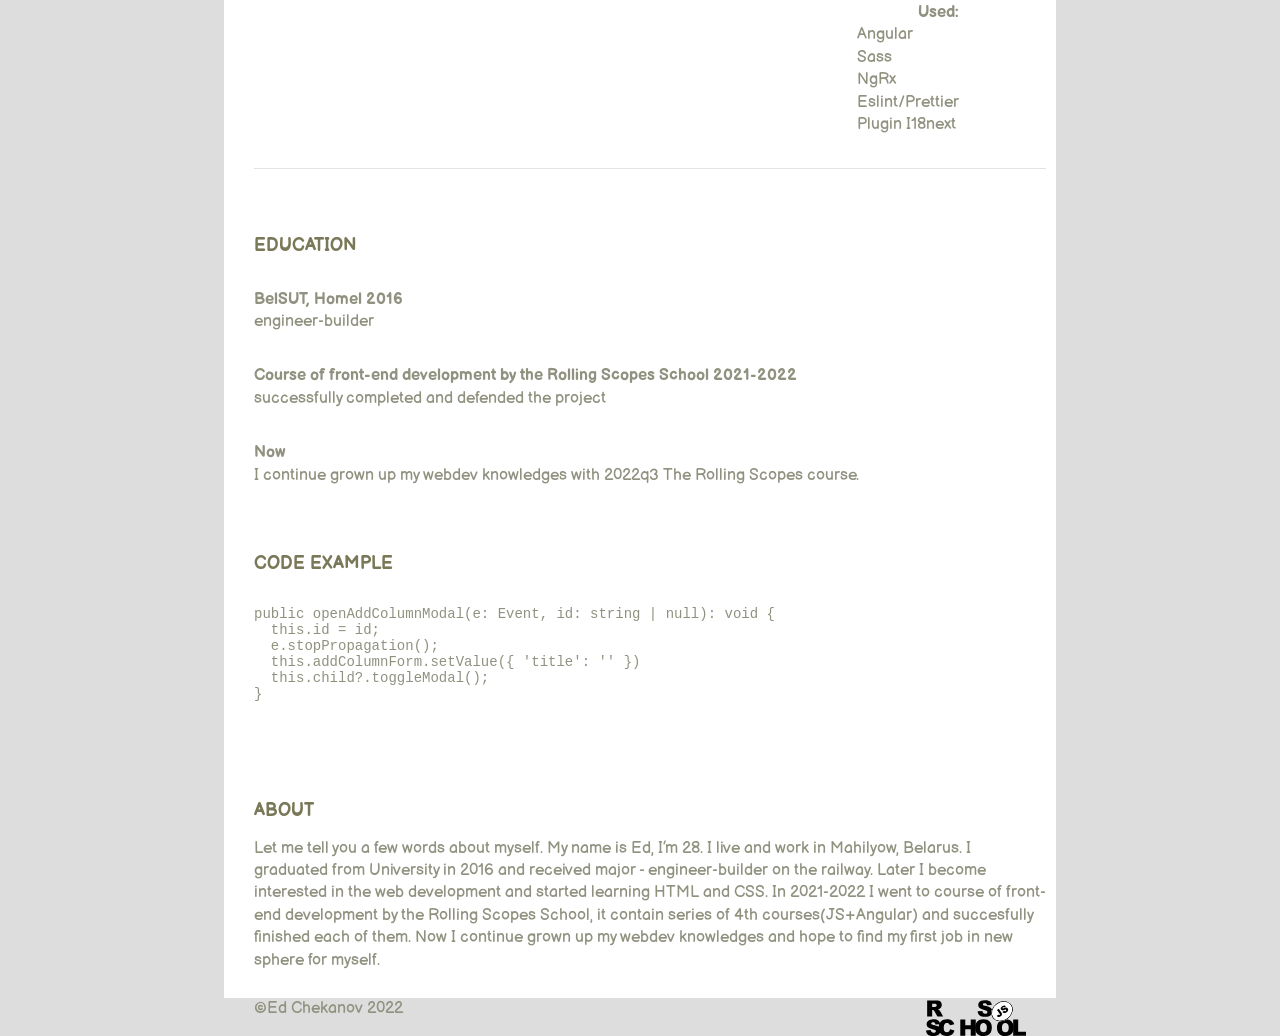
==== commit e37f3c7c: "fix: error according details" ====
--- a/index.html
+++ b/index.html
@@ -52,11 +52,7 @@
         </ul>
         <!-- /.nav -->
       </nav>
-<<<<<<< HEAD
       <button type="button" class="burger_btn open_burger">
-=======
-      <button type="button" role="menu" class="burger_btn open_burger">
->>>>>>> 1271870 (fix: error according details)
         <span class="line"></span>
         <span class="line"></span>
         <span class="line"></span>
@@ -195,11 +191,7 @@
       </p>
       <!-- /.text -->
       <a href="https://rs.school/js/"><img class="rss hover" src="images/rs_school_js.svg"
-<<<<<<< HEAD
           alt="logo: rolling scope school" /></a>
-=======
-          alt="logo: rolling scope school"></a>
->>>>>>> 1271870 (fix: error according details)
     </footer>
   </div>
   <script src="scripts/scroll.js"></script>
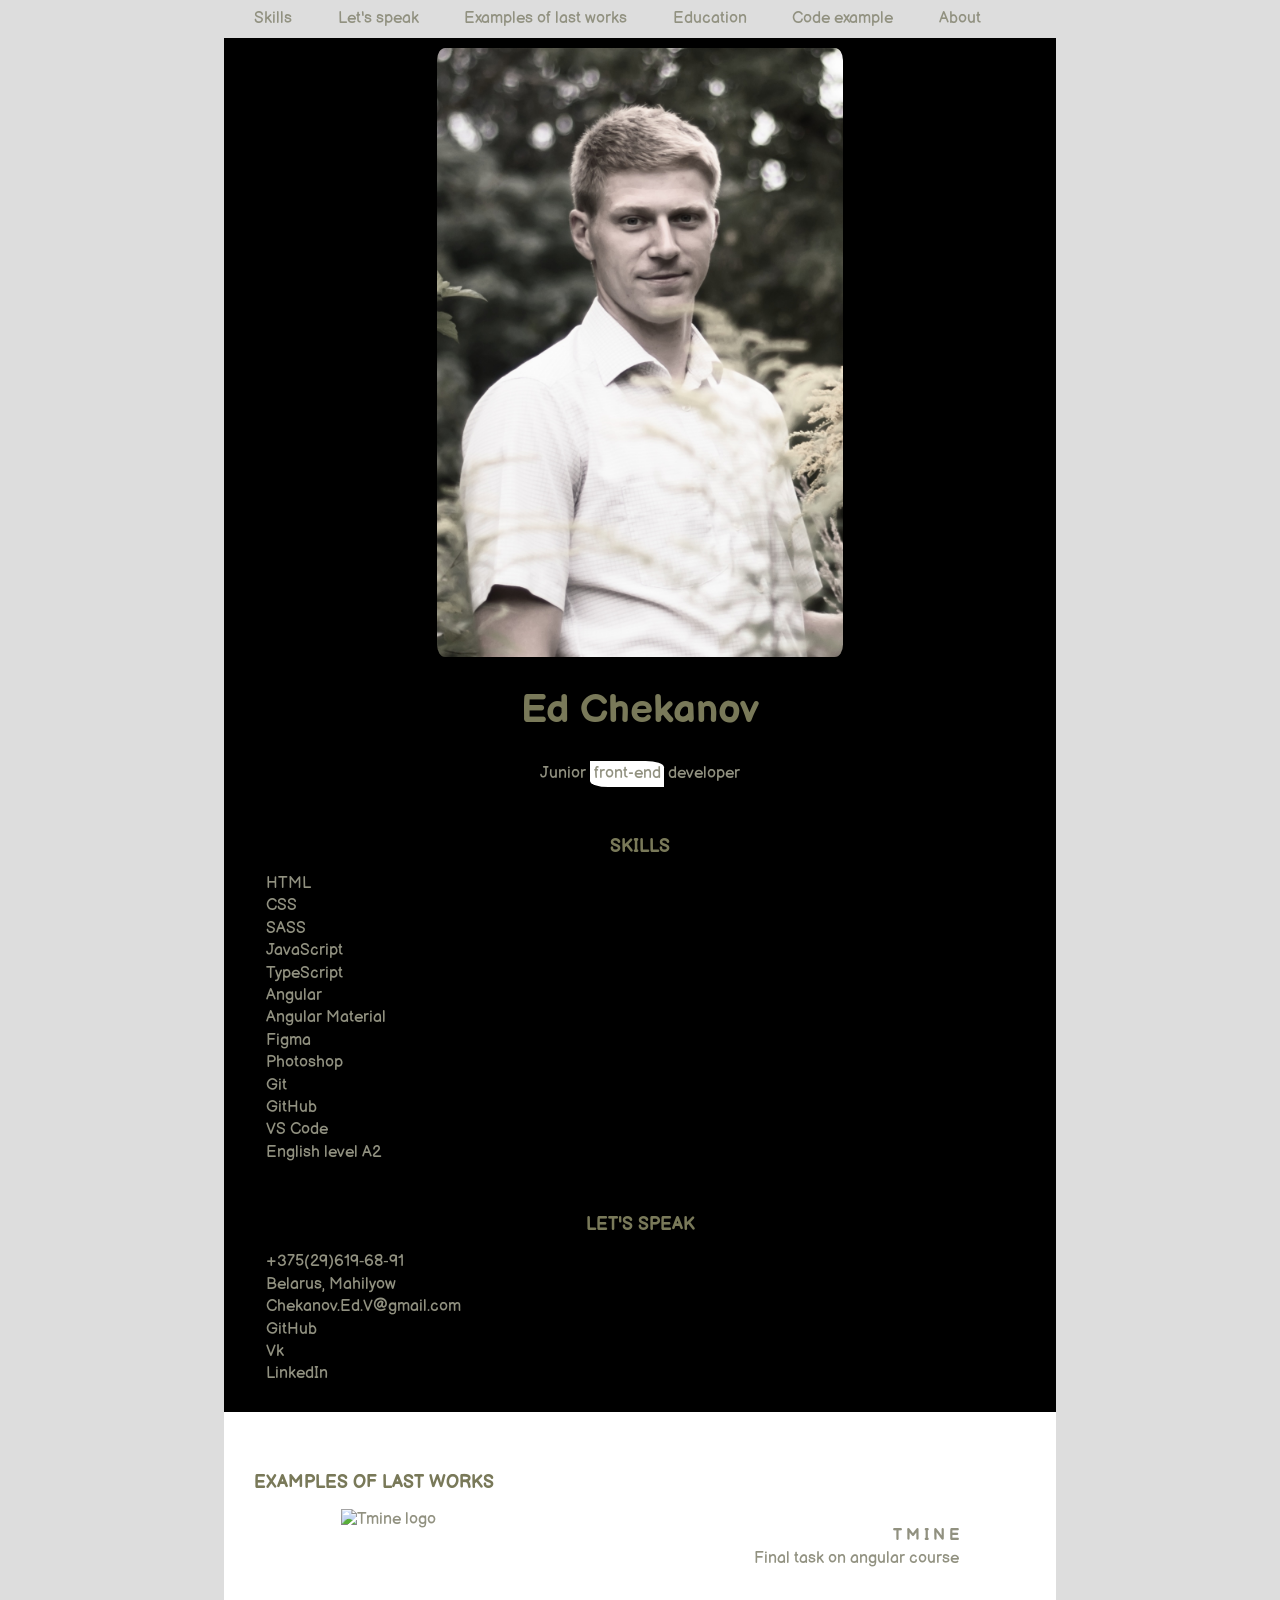
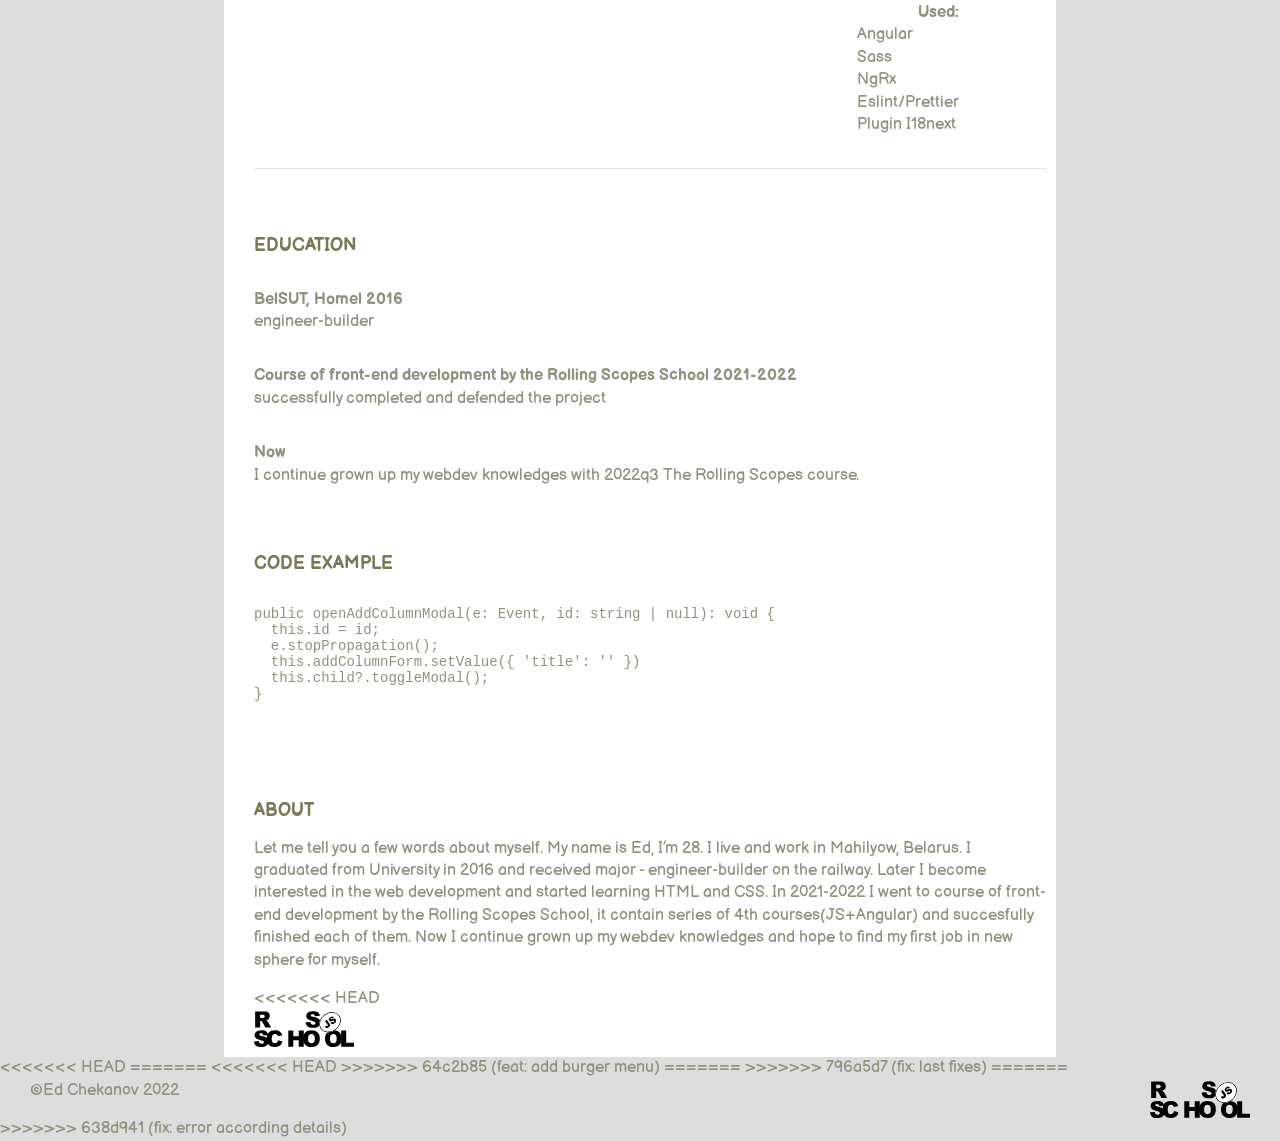
==== commit b4fe17cb: "fix: error according details" ====
--- a/index.html
+++ b/index.html
@@ -180,6 +180,31 @@
           Now I continue grown up my webdev knowledges and hope to find my first job in new sphere for myself.
         </p>
         <!-- /.text -->
+<<<<<<< HEAD
+        <a href="https://rs.school/js/"
+          ><img
+            class="rss hover"
+            src="images/rs_school_js.svg"
+            alt="logo: rolling scope school"
+        /></a>
+      </footer>
+    </div>
+<<<<<<< HEAD
+    <script src="script/scroll.js"></script>
+    <script src="script/header-height.js"></script>
+    <script src="script/main.js"></script>
+=======
+    <script src="scripts/scroll.js"></script>
+    <script src="scripts/header-height.js"></script>
+    <script src="scripts/burger.js"></script>
+<<<<<<< HEAD
+>>>>>>> 64c2b85 (feat: add burger menu)
+=======
+    <script src="scripts/score.js"></script>
+>>>>>>> 796a5d7 (fix: last fixes)
+  </body>
+</html>
+=======
       </section>
       <!-- /.col-about -->
     </main>
@@ -200,4 +225,5 @@
   <script src="scripts/score.js"></script>
 </body>
 
-</html>+</html>
+>>>>>>> 638d941 (fix: error according details)
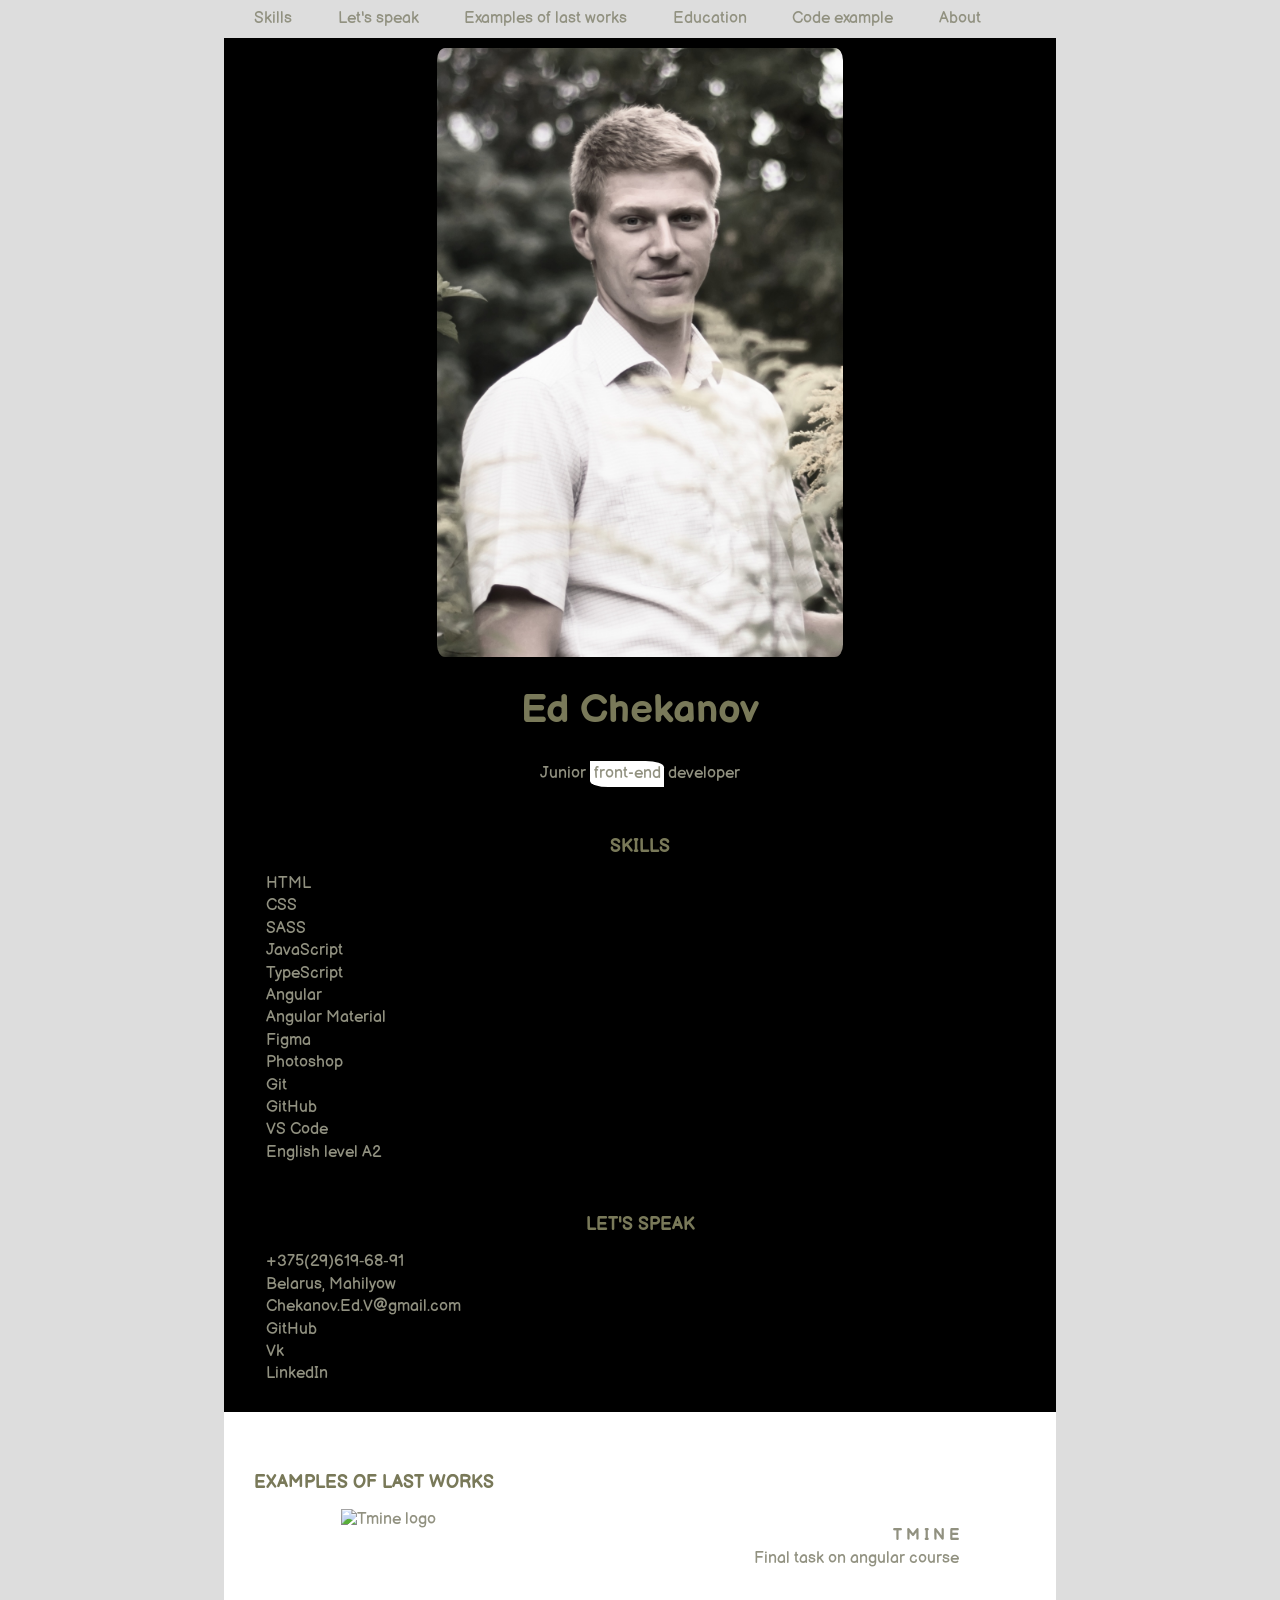
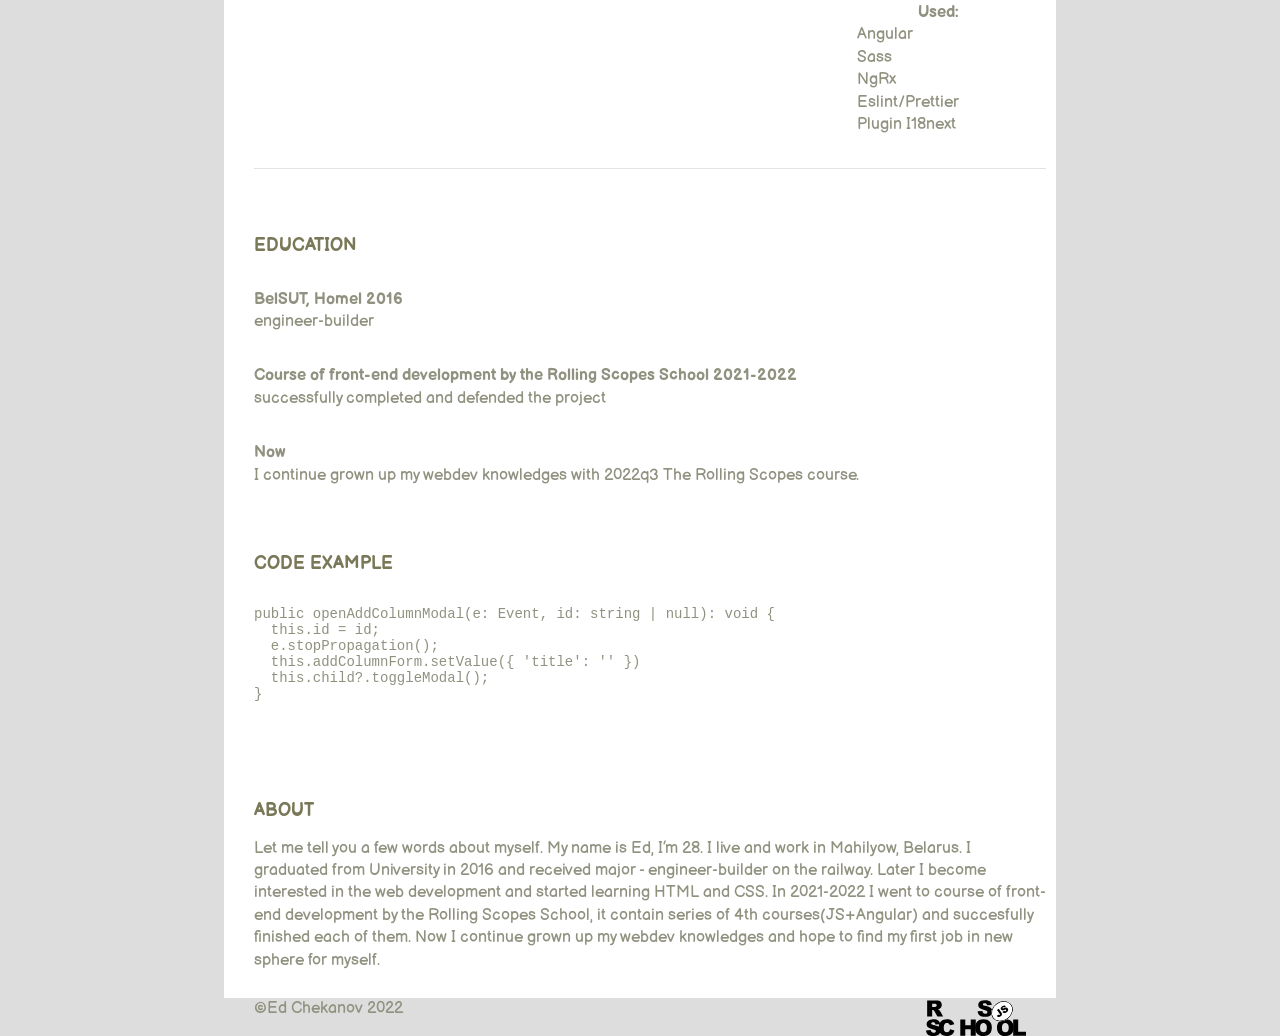
==== commit 92c9ce99: "Merge 103e755267aa84f52deca008de9f885f937d65ec into f66692177c3a36d8924b561cbf2d4ae554c65e5f" ====
--- a/index.html
+++ b/index.html
@@ -52,7 +52,7 @@
         </ul>
         <!-- /.nav -->
       </nav>
-      <button type="button" class="burger_btn open_burger">
+      <button type="button" role="menu" aria-label="menu toggler" class="burger_btn open_burger">
         <span class="line"></span>
         <span class="line"></span>
         <span class="line"></span>
@@ -180,31 +180,6 @@
           Now I continue grown up my webdev knowledges and hope to find my first job in new sphere for myself.
         </p>
         <!-- /.text -->
-<<<<<<< HEAD
-        <a href="https://rs.school/js/"
-          ><img
-            class="rss hover"
-            src="images/rs_school_js.svg"
-            alt="logo: rolling scope school"
-        /></a>
-      </footer>
-    </div>
-<<<<<<< HEAD
-    <script src="script/scroll.js"></script>
-    <script src="script/header-height.js"></script>
-    <script src="script/main.js"></script>
-=======
-    <script src="scripts/scroll.js"></script>
-    <script src="scripts/header-height.js"></script>
-    <script src="scripts/burger.js"></script>
-<<<<<<< HEAD
->>>>>>> 64c2b85 (feat: add burger menu)
-=======
-    <script src="scripts/score.js"></script>
->>>>>>> 796a5d7 (fix: last fixes)
-  </body>
-</html>
-=======
       </section>
       <!-- /.col-about -->
     </main>
@@ -216,7 +191,7 @@
       </p>
       <!-- /.text -->
       <a href="https://rs.school/js/"><img class="rss hover" src="images/rs_school_js.svg"
-          alt="logo: rolling scope school" /></a>
+          alt="logo: rolling scope school"></a>
     </footer>
   </div>
   <script src="scripts/scroll.js"></script>
@@ -225,5 +200,4 @@
   <script src="scripts/score.js"></script>
 </body>
 
-</html>
->>>>>>> 638d941 (fix: error according details)
+</html>
--- a/styles/main.css
+++ b/styles/main.css
@@ -160,9 +160,6 @@
     display: flex;
     flex-direction: column;
     align-items: flex-end;
-}
-.hover:hover {
-  opacity: 0.7;
 }
 /* FOOTER  */
 
